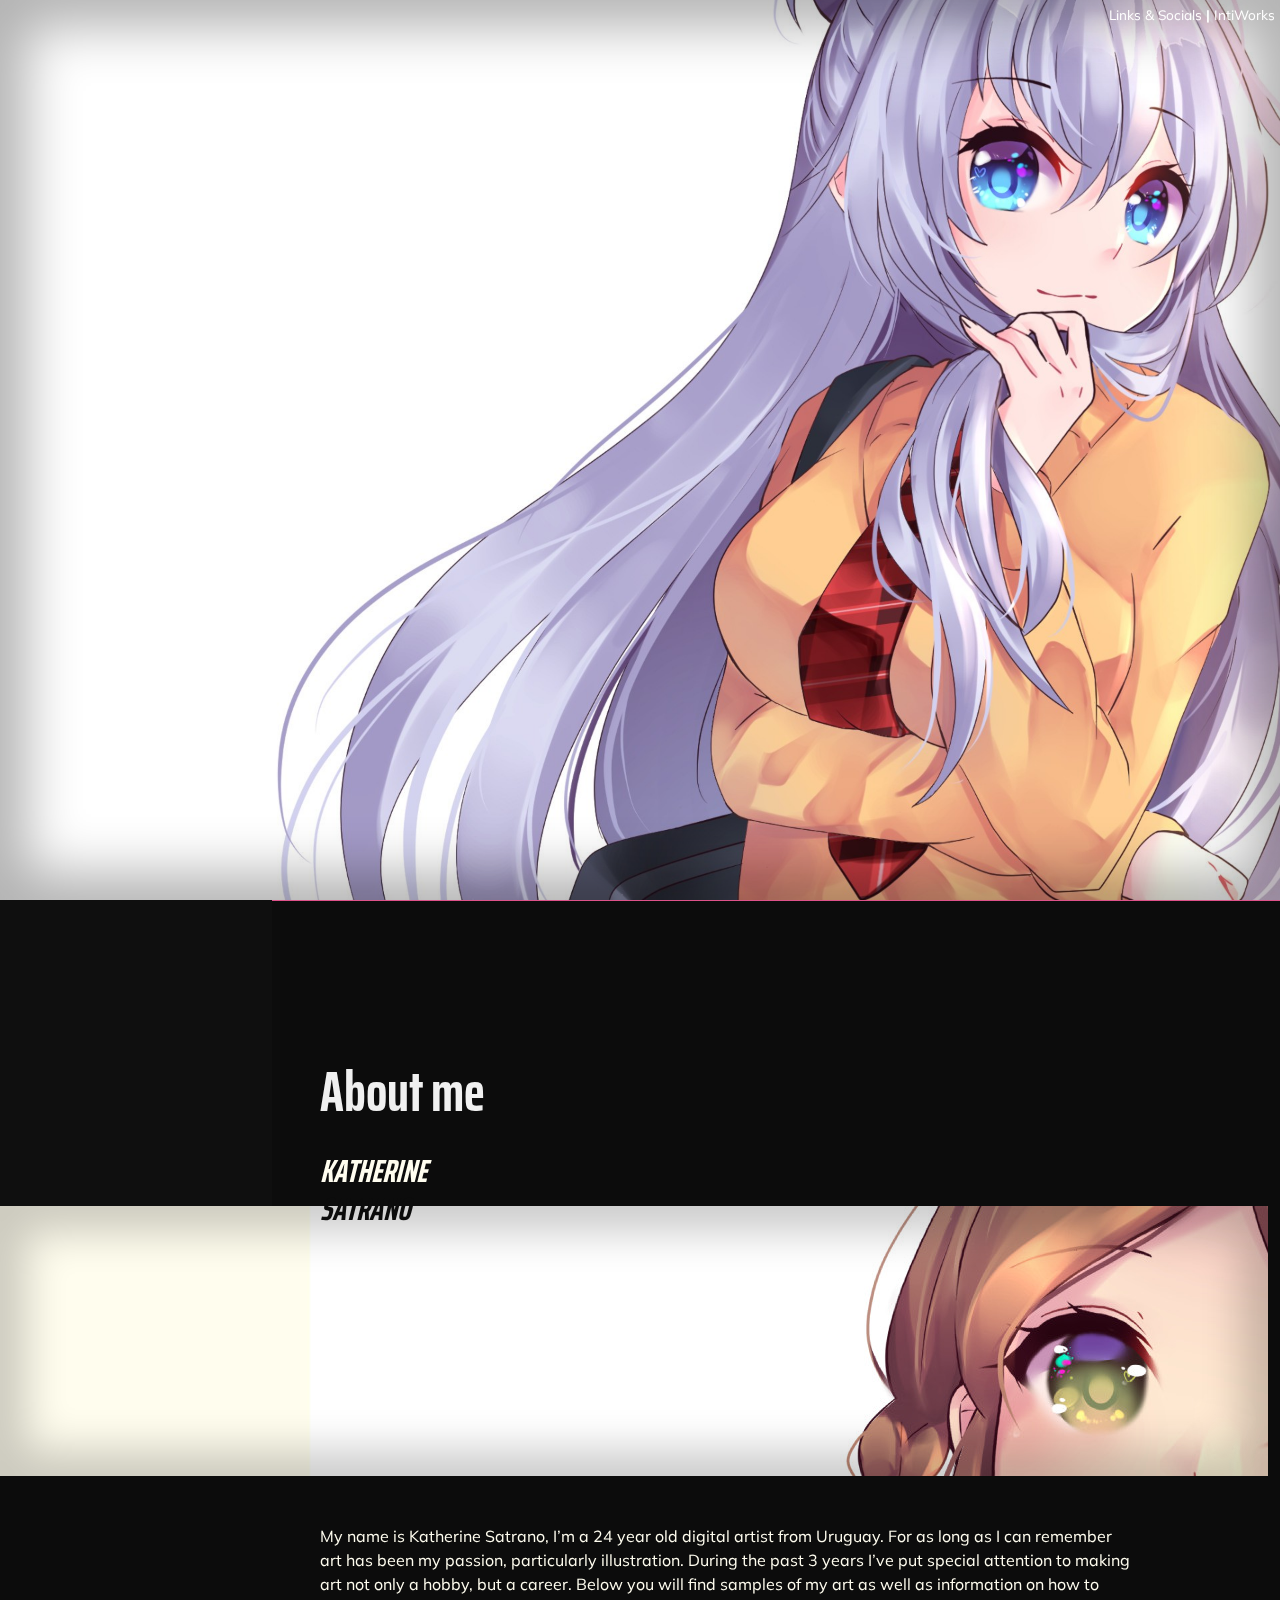
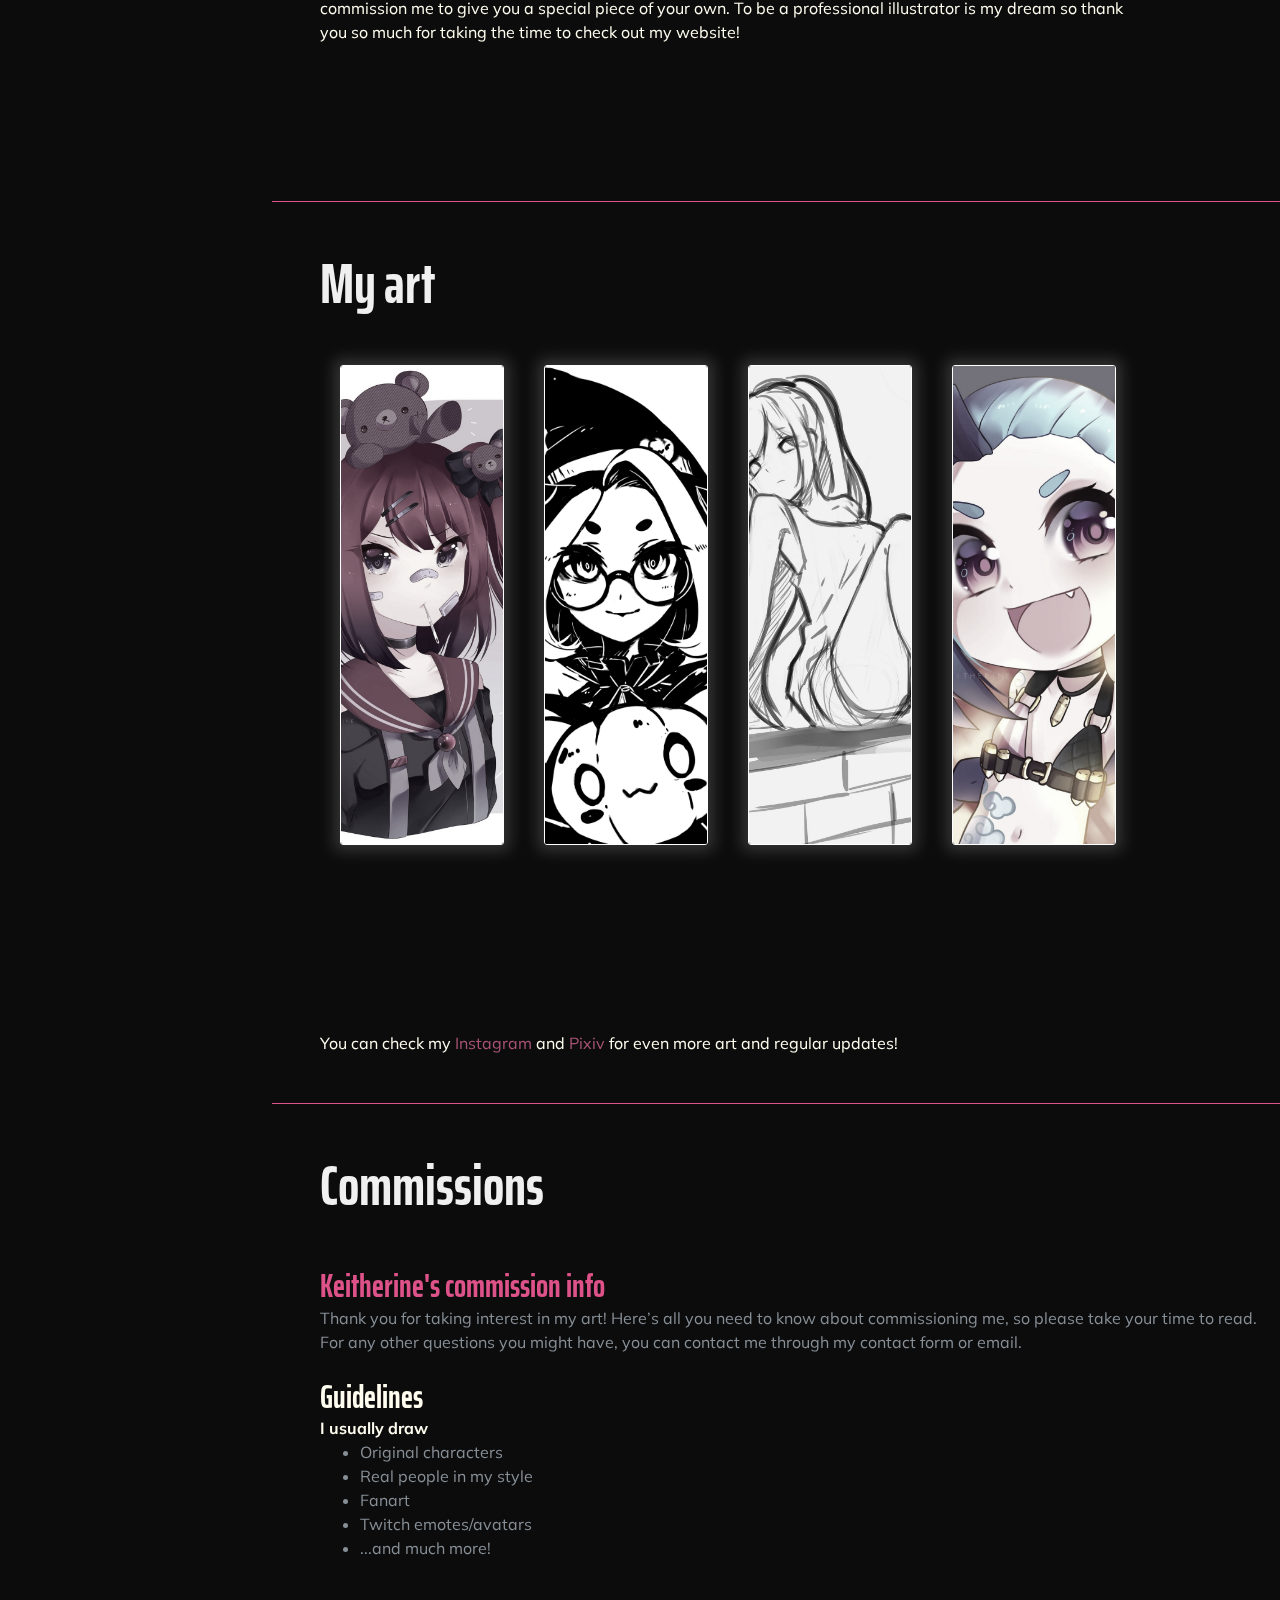
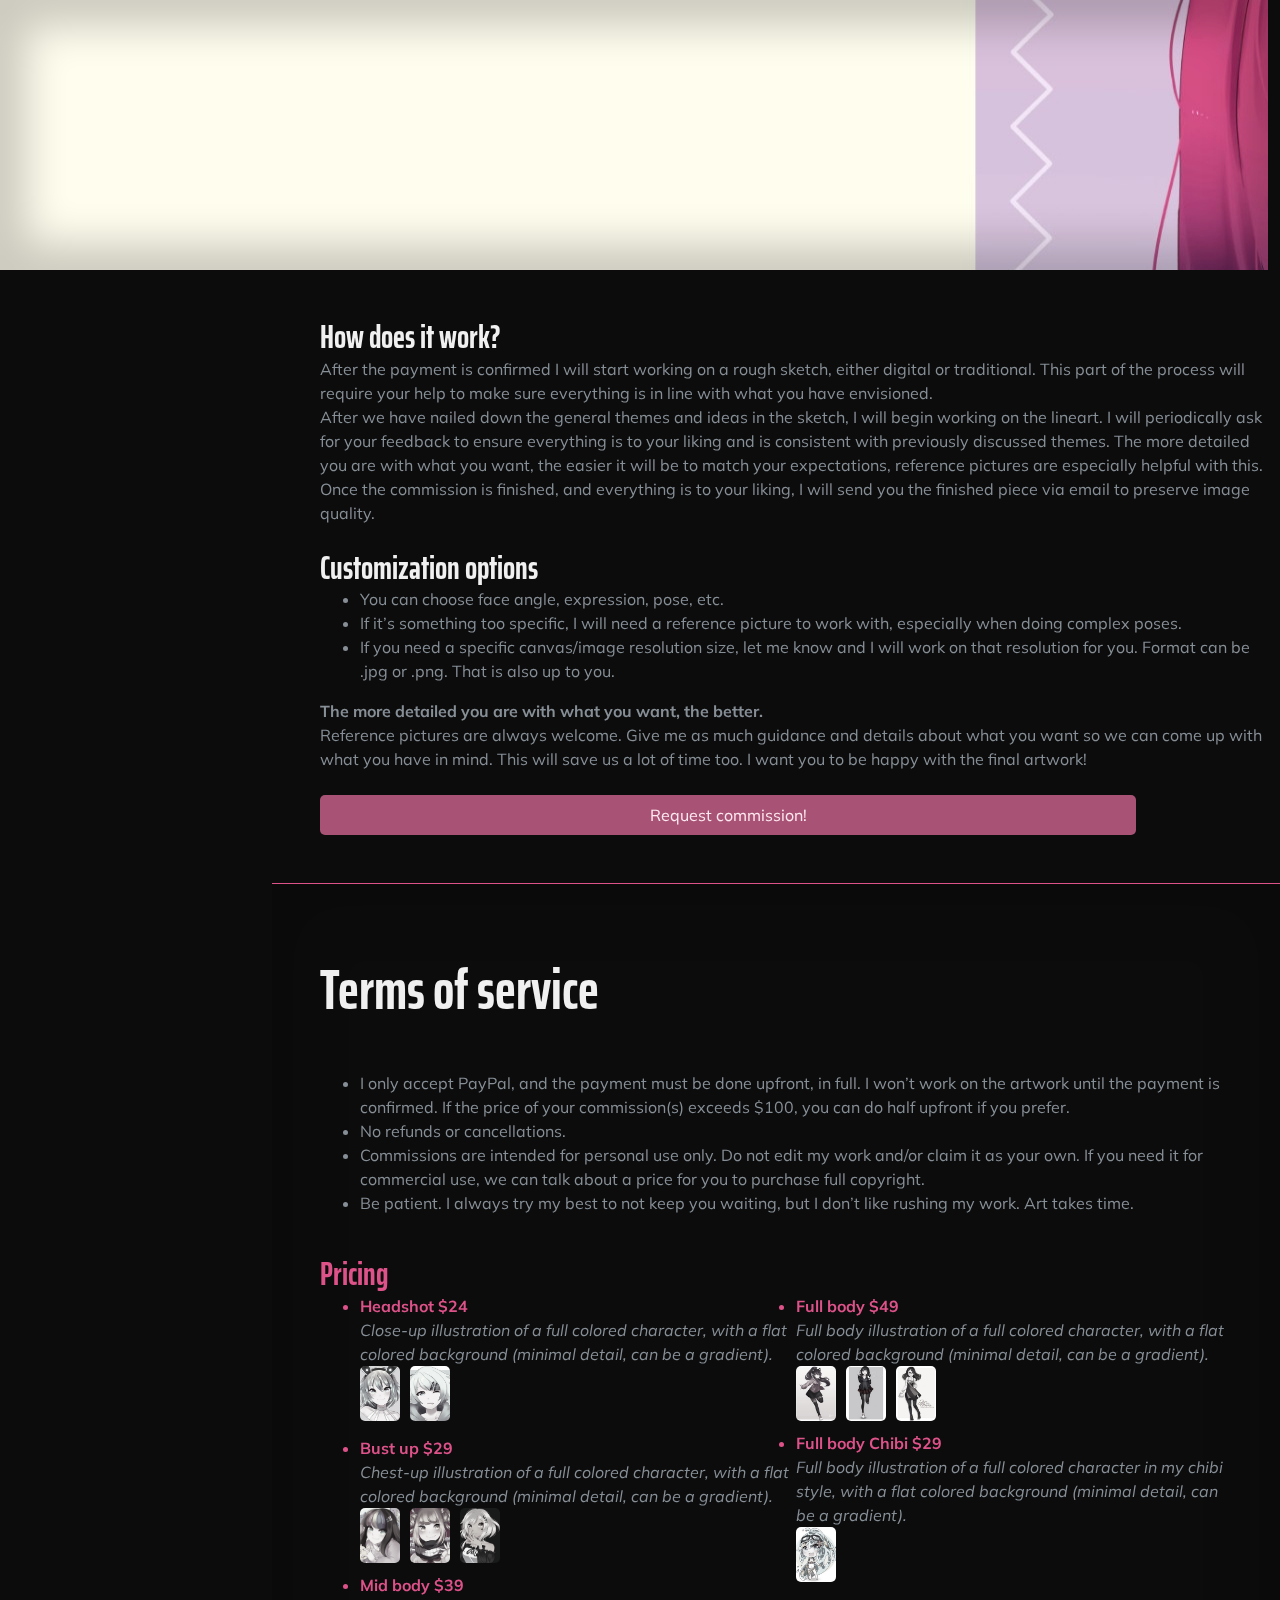
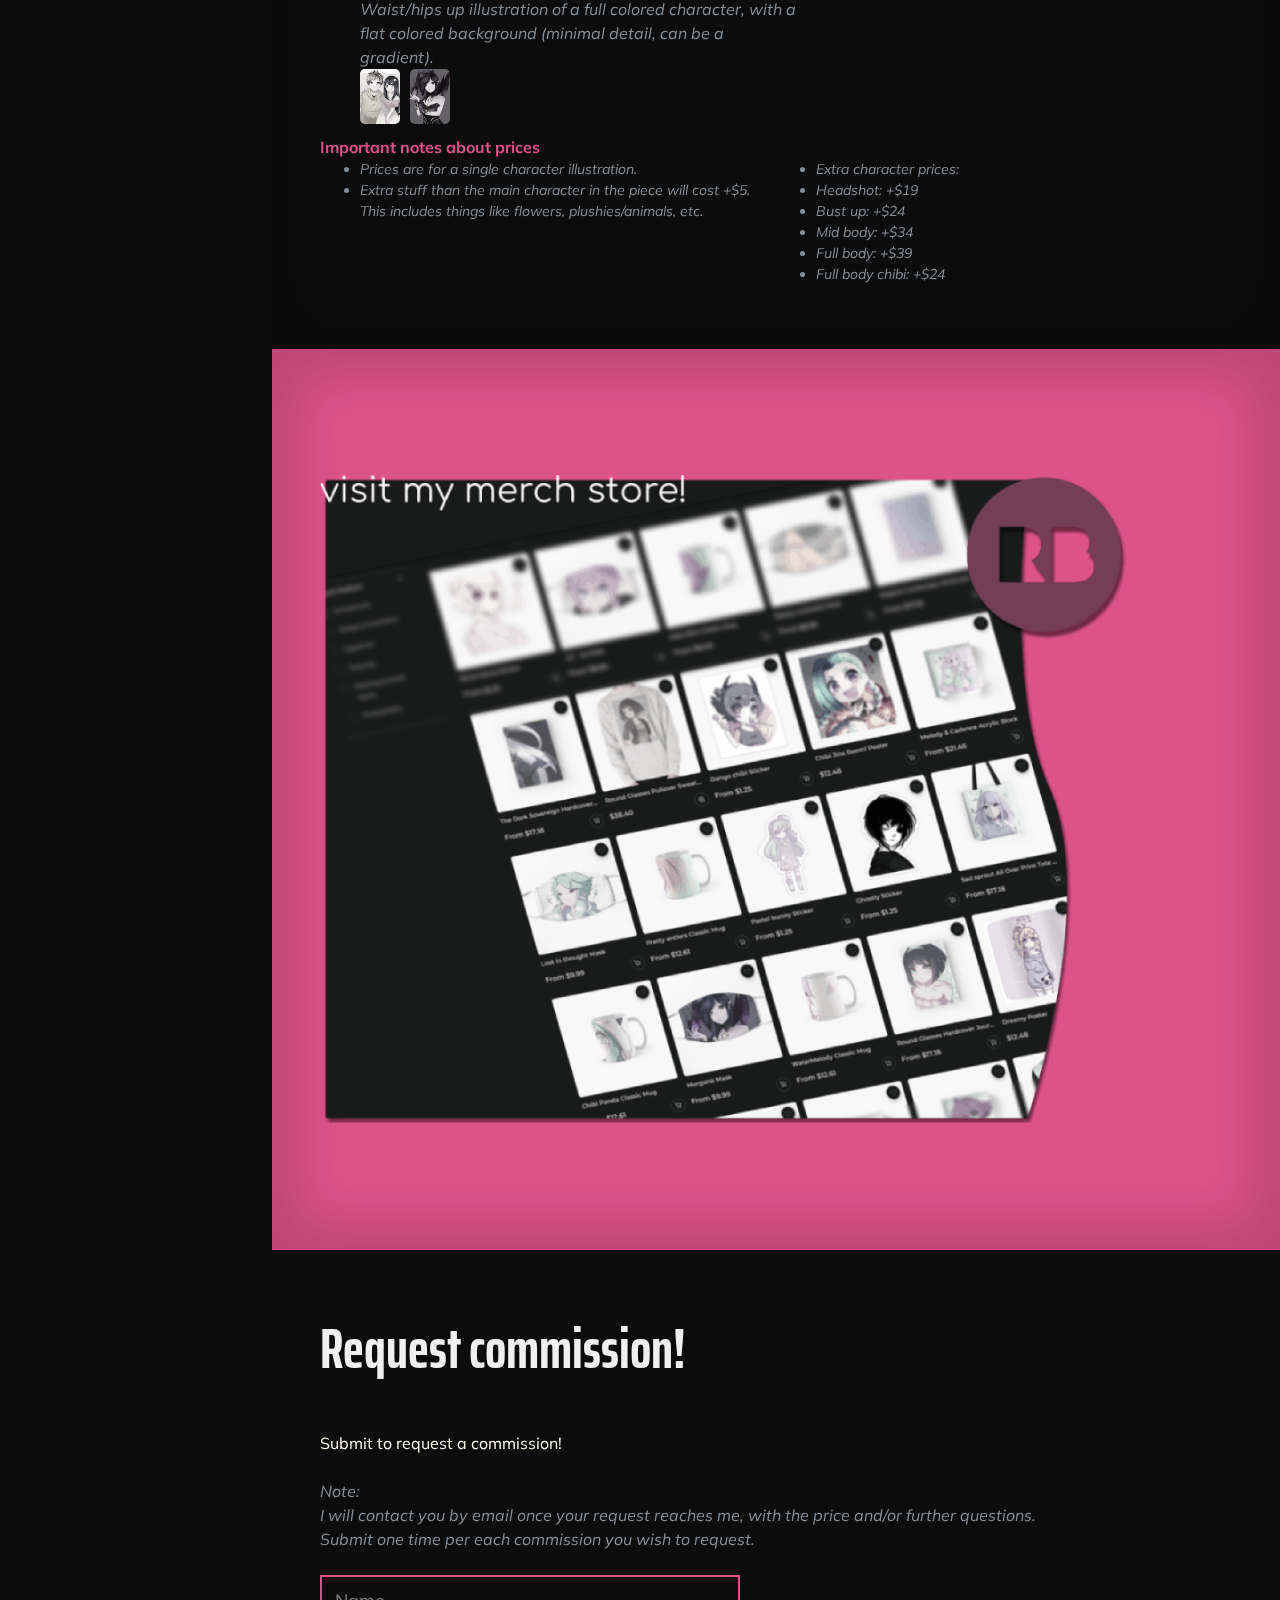
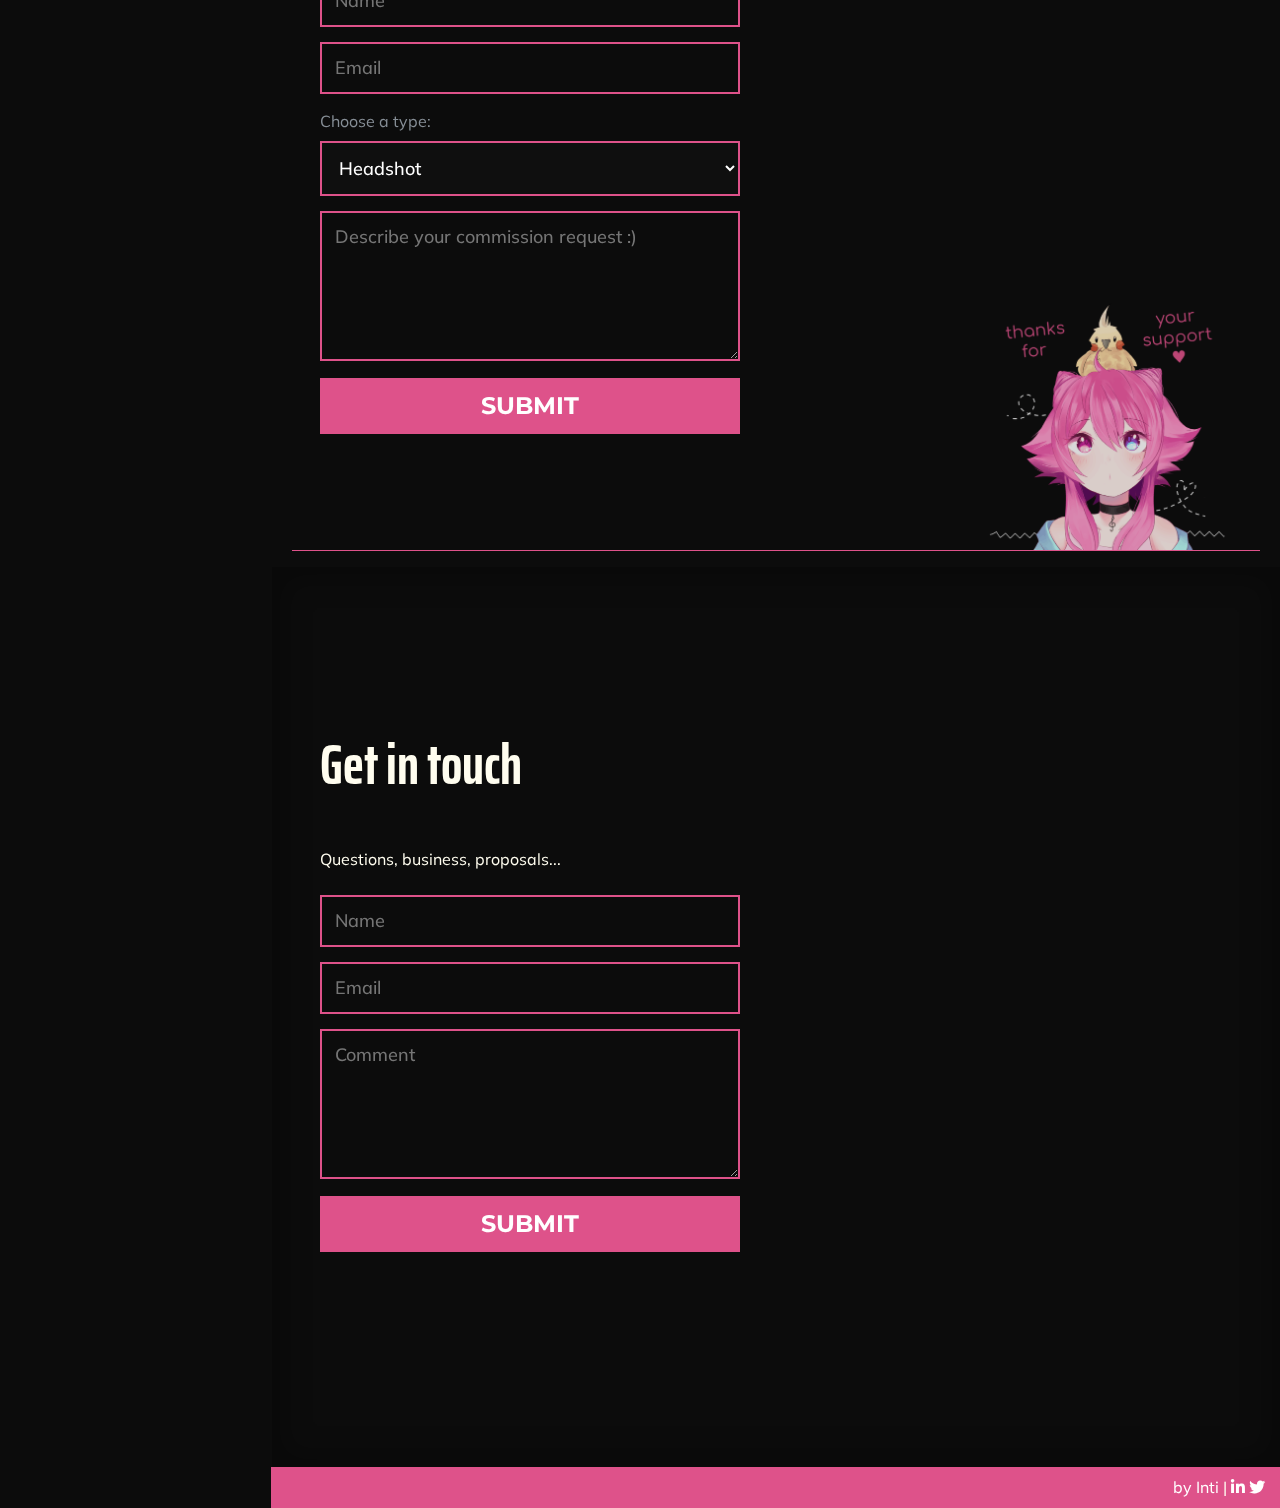
==== index.html @ be2e9049 "Initial commit" ====
﻿<!DOCTYPE html>

<!-- MODAL -->
<script>
///////START CREATE THE MODAL - WAIT FOR WINDOW TO LOAD////////
  var samplesSize = 6;
  var modalNumber = 1;
window.onload = function() {
  //<div id="myModal" class="lightboxmodal">
  var myModal = document.createElement("div");
  myModal.id = "myModal";
  myModal.className = "lightboxmodal";
  
  var modalBg = document.createElement("div");
  modalBg.id = "modalBg";
  modalBg.className = "modal-bg";
  modalBg.onclick = function() { closeModal(); }
  myModal.appendChild(modalBg);

  //<span class="close cursor" onclick="closeModal()">&times;</span>
  var closemodal = document.createElement("span");
  closemodal.onclick = function() { closeModal(); }
  closemodal.innerHTML = "&times;";
  closemodal.className = "close cursor";
  myModal.appendChild(closemodal);

  //<div class="modalcontent">
  var modalContent = document.createElement("div");
  modalContent.className = "modalcontent";
  myModal.appendChild(modalContent);

  //<div class="mySlides">
  //  <div class="numbertext">1 / 4</div>
  //  <img src="img/modal3/1.jpg" class="modal-img" id="slide1">
  //</div>
  var i = 1;
  for (let index = 1; index <= samplesSize; index++) {
      var mySlides = document.createElement("div");
      mySlides.className = "mySlides";
      modalContent.appendChild(mySlides);

      var numberText = document.createElement("div");
      numberText.className = "numbertext";
      numberText.innerHTML = index + " / " + samplesSize;
      mySlides.appendChild(numberText);

      var img = document.createElement("img");
      img.src = "img/modal" + modalNumber + "/" + index + ".jpg";
      img.className ="modal-img";
      img.id = "slide"+index;
      mySlides.appendChild(img);
  }

  //<a class="prev" onclick="plusSlides(-1)">&#10094;</a>
  //<a class="next" onclick="plusSlides(1)">&#10095;</a>
  var prev = document.createElement("a");
  prev.className = "prev";
  prev.onclick = function() { plusSlides(-1); }
  prev.innerHTML = "&#10094;";

  var next = document.createElement("a");
  next.className = "next";
  next.onclick = function() { plusSlides(1); }
  next.innerHTML = "&#10095;";

  modalContent.appendChild(prev);
  modalContent.appendChild(next);

  //<div class="caption-container">
  //  <p id="caption"></p>
  //</div>
  var captioncontainer = document.createElement("div");
  captioncontainer.className = "caption-container";
  modalContent.appendChild(captioncontainer);

  var caption = document.createElement("p");
  caption.id = "caption";
  captioncontainer.appendChild(caption);

  //<div class="modalcolumn">
  //    <img class="thumbs" src="img/modal3/1.jpg" onclick="currentSlide(1)" alt="1">
  //</div>
  for (let index = 1; index <= samplesSize; index++) {
      var modalColumn = document.createElement("div");
      modalColumn.className = "modalcolumn";
      modalContent.appendChild(modalColumn);

      var thumbs = document.createElement("img");
      thumbs.className = "thumbs";
      thumbs.src = "img/modal" + modalNumber + "/" + index + ".jpg";
      thumbs.onclick = function() { currentSlide(index); }
      thumbs.alt = index;
      thumbs.id = "thumbs"+index;
      modalColumn.appendChild(thumbs);
  }

  document.getElementById("page-top").appendChild(myModal);
}
///////END CREATE THE MODAL////////

// Open the Modal
var currModal;
function openModal(number, imgAmount) {
    modalNumber = number; //Sets the current modal folder to display
    var i = 1;
    var loaderIcon = document.getElementById("loadericon");
    loaderIcon.style.display = "inline-block";
    for (let index = 1; index <= imgAmount; index++) { //Updates all the modal images to get them from the new folder
      var img = document.getElementById("slide"+index);
      img.src = "img/modal" + modalNumber + "/" + index + ".jpg";
      var thumbs = document.getElementById("thumbs"+index);
      thumbs.src = "img/modal" + modalNumber + "/" + index + ".jpg";
      if(index==imgAmount){
        img.onload = function() { document.getElementById("myModal").style.display = "block"; loaderIcon.style.display = "none"; }
      }
    }
    //document.getElementById("myModal").style.display = "block";
}

// Close the Modal
function closeModal() {
  document.getElementById("myModal").style.display = "none";
}

var slideIndex = 1;
// Next/previous controls
function plusSlides(n) {
  showSlides(slideIndex += n);
}

// Thumbnail image controls
function currentSlide(n) {
  showSlides(slideIndex = n);
}

function showSlides(n) {
  var i;
  var slides = document.getElementsByClassName("mySlides");
  var dots = document.getElementsByClassName("thumbs");
  var captionText = document.getElementById("caption");
  if (n > slides.length) {slideIndex = 1}
  if (n < 1) {slideIndex = slides.length}
  for (i = 0; i < slides.length; i++) {
    slides[i].style.display = "none";
  }
  for (i = 0; i < dots.length; i++) {
    dots[i].className = dots[i].className.replace(" active", "");
  }
  slides[slideIndex - 1].style.display = "block";
  slides[slideIndex - 1].src = "img/modal1/1.jpg";
  dots[slideIndex-1].className += " active";
  captionText.innerHTML = dots[slideIndex-1].alt;
}
</script>

<html lang="en">
<head>
  <meta charset="utf-8">
  <meta name="viewport" content="width=device-width, initial-scale=1, shrink-to-fit=no">
  <meta name="description" content="">
  <meta name="author" content="">

  <title>keitherine</title>
  <link rel="icon" href="img/iconsmall.ico">
  <!-- Bootstrap core CSS -->
  <link href="vendor/bootstrap/css/bootstrap.min.css" rel="stylesheet">

  <!-- Custom fonts-->
  <link href="https://fonts.googleapis.com/css?family=Saira+Extra+Condensed:500,700" rel="stylesheet">
  <link href="https://fonts.googleapis.com/css?family=Muli:400,400i,800,800i" rel="stylesheet">
  <link href="https://fonts.googleapis.com/css?family=Lora:400,700|Montserrat:300" rel="stylesheet">
  <link href="vendor/fontawesome-free/css/all.min.css" rel="stylesheet">


  <!-- Custom styles -->
  <link href="css/resume.css" rel="stylesheet">
  <link href="css/keitherine.css" rel="stylesheet">
  <link href="css/modal.css" rel="stylesheet">
  <link href="css/contact.css" rel="stylesheet">
  <link href="css/loader.css" rel="stylesheet">
</head>

<body id="page-top">

  <nav class="navbar navbar-expand-lg navbar-dark bg-primary fixed-top" id="sideNav">
    <a class="navbar-brand js-scroll-trigger" href="#page-top">
      <span class="d-block d-lg-none">keitherine</span>
      <span class="d-none d-lg-block">
        <img class="img-fluid img-profile rounded-circle mx-auto mb-2 fade-in" src="img/icon/icon_border.png" alt="">
      </span>
    </a>
    <button class="navbar-toggler" type="button" data-toggle="collapse" data-target="#navbarSupportedContent" aria-controls="navbarSupportedContent" aria-expanded="false" aria-label="Toggle navigation">
      <span class="navbar-toggler-icon"></span>
    </button>
    <div class="collapse navbar-collapse" id="navbarSupportedContent">
      <ul class="navbar-nav">
        <li class="nav-item">
          <a class="nav-link js-scroll-trigger" href="#about">About me</a>
        </li>
        <li class="nav-item">
          <a class="nav-link js-scroll-trigger" href="#proyectos">My art</a>
        </li>
        <li class="nav-item">
          <a class="nav-link js-scroll-trigger" href="#commissions">Commissions</a>
        </li>
        <li class="nav-item">
          <a class="nav-link js-scroll-trigger" href="#terms">Terms & pricing</a>
        </li>
        <li class="nav-item">
          <a class="nav-link js-scroll-trigger" href="#merch">Merch</a>
        </li>
        <li class="nav-item">
          <a class="nav-link js-scroll-trigger request-commission navbar-commission" href="#request">Request commission!</a>
        </li>
        <li class="nav-item nav-item-bottom">
          <a class="nav-link js-scroll-trigger" href="#contact">Contact</a>
        </li>
      </ul>
    </div>
  </nav>
  
  <div class="parallax parallax-bg home-bg" data-rellax-speed="3"></div>
  <div class="container-fluid p-0">
<!--   <div class="by-inti color-white">by <a href="https://intiworks.com/"  target="_blank" class="color-pink">Inti</a></div> -->
    
    <section class="resume-section p-3 p-lg-5 d-flex align-items-center section-keitherine" id="keitherine">
      <div class="w-100 w-100-home">
        <div class="home-rect fade-in rellax">
        <h1 class="mb-0 animate-text-1 lowercase-title">Keitherine</h1>
        <div class="subheading mb-5 fade-in center-mobile">
          Digital · Traditional Artist
        </div>
        <p class="lead fade-in center-mobile" style="margin-bottom: 0!important;"><i>Commissions open!</i></p>
        <a class="nav-link js-scroll-trigger request-commission request-commission-mobile visible-mobile" href="#request" style="text-align: center;">Request commission!</a>
        <p class="lead lead-bottom fade-in"></p>

        <div class="social-icons fade-in center-mobile">
            <a href="https://www.instagram.com/keitherine_/"  target="_blank" class="icon-tooltip">
                <i class="fab fa-instagram"></i>
                <span class="icon-tooltiptext">Instagram</span>
            </a>
            <a href="https://www.redbubble.com/people/Keitherine-art/shop?asc=u"  target="_blank" class="icon-tooltip">
                <i class="fa fa-store"></i>
                <span class="icon-tooltiptext">Merch</span>
            </a>
            <a href="https://www.pixiv.net/en/users/28727219"  target="_blank" class="icon-tooltip">
              <i class="fa fa-pen"></i>
              <span class="icon-tooltiptext">Pixiv</span>
          </a>
          <a href="https://ko-fi.com/keitherineart"  target="_blank" class="icon-tooltip">
            <i class="fa fa-heart"></i>
            <span class="icon-tooltiptext">Ko-fi</span>
          </a>
        </div><!-- end socials -->
        </div><!-- end rect -->
      </div><!-- end w100 -->
    </section>
    <hr class="m-0">
    
  <section class="resume-section p-3 p-lg-5 d-flex align-items-center section-about" id="about">
      <div class="w-100">
          <h2 class="lowercase-title">About me</h2>
            <br><br><br>
      		<h3 class="color-white quote-text">
      		<i>Katherine<br> <span class="color-black">Satrano</span></i>
      		</h3>
			<div class="quote-img quote-img-1"></div>
			<br><br>
          	<span class="color-white">
          	My name is Katherine Satrano, I’m a 24 year old digital artist from Uruguay. For as long as I can remember art has been my passion, particularly illustration. During the past 3 years I’ve put special attention to making art not only a hobby, but a career. Below you will find samples of my art as well as information on how to commission me to give you a special piece of your own. To be a professional illustrator is my dream so thank you so much for taking the time to check out my website!
			</span>
<!--           <img src="img/requestbg.png" alt="" class="bgimage fade-in"/> -->
      </div>
  </section>

  <hr class="m-0">

    <section class="resume-section p-3 p-lg-5 d-flex align-items-center section-proyectos" id="proyectos"> <!--justify-content-center-->
      <div class="w-100">
            <h2 class="mb-5 lowercase-title">My art</h2>
            <div class="rect-tooltip">
                <img src="img/modal1/2.jpg" onclick="openModal('1', '6');currentSlide(1)" class="project-rect" style="object-position: 50% 63%;">
                <span class="tooltiptext">Kei style</span>
            </div>
            <div class="rect-tooltip">
                <img src="img/modal2/4.jpg"  onclick="openModal('2', '6');currentSlide(1)" class="project-rect" style="object-position: 50% 30%;">
                <span class="tooltiptext">B&W / Manga</span>
            </div>
            <div class="rect-tooltip">
                <img src="img/modal3/6.jpg" onclick="openModal('3', '6');currentSlide(1)" class="project-rect" style="object-position: 50% 35%;">
                <span class="tooltiptext">Sketches</span>
            </div>
            <div class="rect-tooltip">
                <img src="img/modal4/5.jpg" onclick="openModal('4', '6');currentSlide(1)" class="project-rect" style="object-position: 50% 40%;">
                <span class="tooltiptext">Chibis</span>
            </div>
          <br><br><br><br><br><br><br>
            <span class=""> You can check my <a href="https://www.instagram.com/keitherine_/"  target="_blank">Instagram</a> and <a href="https://www.pixiv.net/en/users/28727219"  target="_blank">Pixiv</a> for even more art and regular updates!</span>
        </div>
        
    </section>
    <hr class="m-0">

    <section class="resume-section p-3 p-lg-5 d-flex align-items-center section-commissions" id="commissions">
      <div class="w-100">
        <h2 class="mb-5 lowercase-title">Commissions</h2>

        <div class="resume-item d-flex flex-column flex-md-row justify-content-between">
          <div class="resume-content">
            <h3 class="mb-0 color-keitherine-pink lowercase-title">Keitherine's commission info</h3>
            <div>Thank you for taking interest in my art! 
              Here’s all you need to know about commissioning me, so please take your time to read.
              
              For any other questions you might have, 
              you can contact me through my contact form or email.
            </div>
              <br>
            <h3 class="mb-0 color-white lowercase-title">Guidelines</h3>
            <b class="color-white">I usually draw</b>
            <ul>
            	<li>Original characters</li>
            	<li>Real people in my style</li>
            	<li>Fanart</li>
            	<li>Twitch emotes/avatars</li>
            	<li>...and much more!</li>
            </ul>
            
            <br>
			<div class="quote-img quote-img-2"></div>
			<br><br>
            
            <h3 class="mb-0 lowercase-title">How does it work?</h3>
            After the payment is confirmed I will start working on a rough sketch,
            either digital or traditional. This part of the process will require your help to make sure
            everything is in line with what you have envisioned.
            <br>
            After we have nailed down the general themes and ideas in the sketch, I will begin working on the lineart.
            I will periodically ask for your feedback to ensure everything is to your liking and is consistent with previously discussed themes.
            The more detailed you are with what you want, the easier it will be to match your expectations, reference pictures are especially
            helpful with this. 
            <br>
            Once the commission is finished, and everything is to your liking, I will send you the finished piece via email
            to preserve image quality.
            <br><br>
            <h3 class="mb-0 lowercase-title">Customization options</h3>
            <ul>
              <li>You can choose face angle, expression, pose, etc.</li>
              <li>If it’s something too specific, I will need a reference picture to work with, especially when doing complex poses.</li>
              <li>If you need a specific canvas/image resolution size, let me know and I will work on that resolution for you. Format can be .jpg or .png. That is also up to you. </li>
            </ul> 
            <b>The more detailed you are with what you want, the better. </b>
            <br>
            Reference pictures are always welcome. Give me as much guidance and details about what you want so we can come up with what you have in mind. This will save us a lot of time too. I want you to be happy with the final artwork! 
          </div>
        </div>
        
          <div class="resume-date text-md-right">
            <span class="text-primary">
            <br>
            <a class="nav-link js-scroll-trigger request-commission" href="#request" style="text-align: center;">Request commission!</a>
            </span>
          </div>
      </div>
      </div>
    </section>
    <hr class="m-0">
    
<!--     <br> -->
<!-- 	<div class="quote-img quote-img-3 parallax "></div> -->
<!--     <br><br> -->

    <section class="resume-section p-3 p-lg-5 d-flex align-items-center section-terms" id="terms">
      <div class="resume-item d-flex flex-column flex-md-row justify-content-between">
        <div class="resume-content">
          <br>
          <h2 class="mb-5 lowercase-title">Terms of service</h2>
          <ul>
            <li>  I only accept PayPal, and the payment must be done upfront, in full. I won’t work on the artwork until the payment is confirmed. If the price of your commission(s) exceeds $100, you can do half upfront if you prefer.</li>
            <li>No refunds or cancellations.</li>
            <li> Commissions are intended for personal use only. Do not edit my work and/or claim it as your own. If you need it for commercial use, we can talk about a price for you to purchase full copyright.</li>
            <li>Be patient. I always try my best to not keep you waiting, but I don’t like rushing my work. Art takes time.</li>
          </ul> 
          <br>
          <h3 class="mb-0 color-keitherine-pink lowercase-title">Pricing</h3>
          <ul>
            <div class="keitherine-row">
              <div class="keitherine-column">

                <li class="color-keitherine-pink"><b>Headshot $24</b></li>
                <i>Close-up illustration of a full colored character, with a flat colored background (minimal detail, can be a gradient).</i>
                <div class="keitherine-tooltipimg">
                  <img src="img/samples/headshot01.png" alt="" class="keitherine-sampleimg"/>
                  <span><img src="img/samples/headshot01.png" alt="" /></span>
                </div>
                <div class="keitherine-tooltipimg" style="left:50px; bottom: 65px; margin-bottom:-50px;">
                  <img src="img/samples/headshot02.png" alt="" class="keitherine-sampleimg"/>
                  <span><img src="img/samples/headshot02.png" alt="" /></span>
                </div>

                <li class="color-keitherine-pink"><b>Bust up $29</b></li>
                <i>Chest-up illustration of a full colored character, with a flat colored background (minimal detail, can be a gradient).</i>
                <div class="keitherine-tooltipimg">
                  <img src="img/samples/bust01.png" alt="" class="keitherine-sampleimg"/>
                  <span><img src="img/samples/bust01.png" alt="" /></span>
                </div>
                <div class="keitherine-tooltipimg"  style="left:50px; bottom: 65px; margin-bottom:-60px;">
                  <img src="img/samples/bust02.png" alt="" class="keitherine-sampleimg"/>
                  <span><img src="img/samples/bust02.png" alt="" /></span>
                </div>
                <div class="keitherine-tooltipimg"  style="left:100px; bottom: 60px; margin-bottom:-50px;">
                  <img src="img/samples/bust03.png" alt="" class="keitherine-sampleimg"/>
                  <span><img src="img/samples/bust03.png" alt="" /></span>
                </div>

                <li class="color-keitherine-pink"><b>Mid body $39</b></li>
                <i> Waist/hips up illustration of a full colored character, with a flat colored background (minimal detail, can be a gradient).</i>
                <div class="keitherine-tooltipimg" >
                  <img src="img/samples/mid01.png" alt="" class="keitherine-sampleimg"/>
                  <span class="follow-tooltip"><img src="img/samples/mid01.png" alt="" /></span>
                </div>

                <div class="keitherine-tooltipimg" style="left:50px; bottom: 65px; margin-bottom:-70px;" >
                  <img src="img/samples/mid02.png" alt="" class="keitherine-sampleimg"/>
                  <span class="follow-tooltip"><img src="img/samples/mid02.png" alt="" /></span>
                </div>
              </div>

              <div class="keitherine-column">
                <li class="color-keitherine-pink"><b>Full body $49</b></li>
                <i>Full body illustration of a full colored character, with a flat colored background (minimal detail, can be a gradient).</i>

                <div class="keitherine-tooltipimg">
                  <img src="img/samples/full01.png" alt="" class="keitherine-sampleimg"/>
                  <span><img src="img/samples/full01.png" alt="" /></span>
                </div>

                <div class="keitherine-tooltipimg" style="left:50px; bottom: 65px; margin-bottom:-60px;">
                  <img src="img/samples/full02.png" alt="" class="keitherine-sampleimg"/>
                  <span><img src="img/samples/full02.png" alt="" /></span>
                </div>

                <div class="keitherine-tooltipimg" style="left:100px; bottom:60px; margin-bottom:-50px;">
                  <img src="img/samples/full03.png" alt="" class="keitherine-sampleimg"/>
                  <span><img src="img/samples/full03.png" alt="" /></span>
                </div>

                <li class="color-keitherine-pink"><b>Full body Chibi $29</b></li>
                <i>Full body illustration of a full colored character in my chibi style, with a flat colored background (minimal detail, can be a gradient).</i>
                <div class="keitherine-tooltipimg">
                  <img src="img/samples/chibi.png" alt="" class="keitherine-sampleimg"/>
                  <span><img src="img/samples/chibi.png" alt="" /></span>
                </div>

            </div>
          </ul> 
          <div class="mobile-center"><span class="color-pink mobile-center"><b>Important notes about prices</b></span></div>
          <div>
            <div class="keitherine-row keitherine-smallerfont">
              <div class="keitherine-column">
                <ul>
                  <li> Prices are for a single character illustration.</li>
                   <li> Extra stuff than the main character in the piece will cost +$5. This includes things like flowers, plushies/animals, etc.</li>
                 </ul>
              </div>
              <div class="keitherine-column">
                <ul class=>
                  <li>Extra character prices:</li>
                  <li>Headshot: +$19</li>
                  <li>Bust up: +$24</li>
                  <li> Mid body: +$34</li>
                  <li>Full body: +$39</li>
                  <li> Full body chibi: +$24</li>
                </ul>
              </div>
            </div>
        </div>
      </div>
    </div>
      <hr class="m-0">
    </section>

    <section class="resume-section p-3 p-lg-5 d-flex align-items-center section-merch" id="merch">
     
      <a href="https://www.redbubble.com/people/Keitherine-art/shop?asc=u"  target="_blank"><img src="img/merch.png" alt="" class="merchimg"/></a>

    </section>

    <hr class="m-0">

    <section class="resume-section p-3 p-lg-5 d-flex align-items-center section-request" id="request" style="margin-bottom:-250px;">
      <div class="w-100">
        <h2 class="mb-5 lowercase-title">Request commission!</h2>
        <div class="mobile-center"><span class="color-white mobile-center">Submit to request a commission!</span></div><br>
        <i>Note: <br>
          I will contact you by email once your request reaches me, with the price and/or further questions.<br>
          Submit one time per each commission you wish to request. </i>
        <br><br>

          <form name="contact" method="POST" data-netlify="true">      
			  <input name="name" type="text" class="feedback-input" placeholder="Name" />   
        <input name="email" type="text" class="feedback-input" placeholder="Email" />
        <label for="commission-type">Choose a type:</label>
        <select name="commission-type" id="commission-type" class="feedback-input" style="background-color:#0f0f0f" >
          <option value="headshot" style="background-color:#0f0f0f">Headshot</option>
          <option value="bust" style="background-color:#0f0f0f">Bust up</option>
          <option value="mid" style="background-color:#0f0f0f">Mid body</option>
          <option value="full" style="background-color:#0f0f0f">Full body</option>
          <option value="chibi" style="background-color:#0f0f0f">Full body chibi</option>
          <option value="other" style="background-color:#0f0f0f">Other (specify in comment)</option>
        </select>
        <textarea name="text" class="feedback-input" placeholder="Describe your commission request :)"></textarea>
        <!--<label for="reference-image">Reference image (optional):</label>
        <input type="file" name="reference-image" id="reference-image" class="feedback-input" accept="image/*"/>-->
			  <input type="submit" value="SUBMIT"/>
      </form>
        </div> 

    </section>
    <img src="img/melody/melobirbty.png" alt="" class="melobirb"/>
    <hr class="pinkline">

    <section class="resume-section p-3 p-lg-5 d-flex align-items-center section-contact" id="contact">
      <div class="w-100">
        <h2 class="mb-5 lowercase-title color-white">Get in touch</h2>
        <div class="mobile-center"><span class="color-white">Questions, business, proposals...</span><br><br></div>
        <form name="contact" method="POST" data-netlify="true">      
			  <input name="name" type="text" class="feedback-input" placeholder="Name" />   
			  <input name="email" type="text" class="feedback-input" placeholder="Email" />
			  <textarea name="text" class="feedback-input" placeholder="Comment"></textarea>
			  <input type="submit" value="SUBMIT"/>
	    </form>
        </div>

    </section>

    <hr class="m-0">
    
    <div class="keitherine-header" id="header">
		<span class="keitherine-header-info">
		<a class="color-white" href="https://linktr.ee/keitherine.art">Links & Socials</a>
		 <b>|</b>
		<a class="color-white" href="https://intiworks.com/">IntiWorks</a>
		</span>
	</div>
    
    <div class="keitherine-footer">
		<span class="footer-info">
		<a href="https://intiworks.com/"> by Inti</a>  | 
		<a href="https://www.linkedin.com/in/inti/" target="_blank"> 
            <i class="fab fa-linkedin-in"></i> 
        </a>
        <a href="https://www.twitter.com/snepif" target="_blank"> 
            <i class="fab fa-twitter"></i> 
        </a> 
		</span>
	</div>
    
      <!--ANIMATIONS AND ADDED STUFF-->
      <div style="position:fixed; background-color:#0f0f0f; width:150vw; height: 150vh; left:0; top:0; z-index: -10;"></div>
    
    <div class="lds-ripple" id="loadericon"><div></div><div></div></div>
<!-- -------------------------------- -->

  <!-- Bootstrap core JavaScript -->
  <script src="vendor/jquery/jquery.min.js"></script>
  <script src="vendor/bootstrap/js/bootstrap.bundle.min.js"></script>

  <!-- Plugin JavaScript -->
  <script src="vendor/jquery-easing/jquery.easing.min.js"></script>

  <!-- Custom scripts for this template -->
  <script src="js/resume.min.js"></script>
  <script src="js/navbaropacity.js"></script>
  <script src="js/rellax.min.js"></script>
  <script>
	  var rellax = new Rellax('.rellax');
	</script>

</body>

</html>
---- css/resume.css ----
body {
  font-family: 'Muli', -apple-system, BlinkMacSystemFont, 'Segoe UI', Roboto, 'Helvetica Neue', Arial, sans-serif, 'Apple Color Emoji', 'Segoe UI Emoji', 'Segoe UI Symbol', 'Noto Color Emoji';
  padding-top: 54px;
  color: #868e96;
  background-color: rgb(12, 12, 12);
}

@media (min-width: 992px) {
  body {
    padding-top: 0;
    padding-left: 17rem;
  }
}

@font-face {
  font-family: 'Comforta';
  src:
  url("../fonts/Comfortaa-VariableFont_wght.woff") format("woff"),
  url("../fonts/Comfortaa-VariableFont_wght.otf") format("opentype");
}

h1,
h2,
h3,
h4,
h5,
h6 {
  font-family: 'Saira Extra Condensed', -apple-system, BlinkMacSystemFont, 'Segoe UI', Roboto, 'Helvetica Neue', Arial, sans-serif, 'Apple Color Emoji', 'Segoe UI Emoji', 'Segoe UI Symbol', 'Noto Color Emoji';
  font-weight: 700;
  text-transform: uppercase;
  color:#f0f0f0;
  /*color: #343a40;*/
}

.comforta-font{
  font-family:'Comforta' !important;
  font-weight: 300;
}

h1 {
  font-size: 6rem;
  line-height: 5.5rem;
}

h2 {
  font-size: 3.5rem;
}

h3 {
  font-size: 2rem;
}

p.lead {
  font-size: 1.15rem;
  font-weight: 400;
}

.subheading {
  text-transform: uppercase;
  font-weight: 500;
  font-family: 'Saira Extra Condensed', -apple-system, BlinkMacSystemFont, 'Segoe UI', Roboto, 'Helvetica Neue', Arial, sans-serif, 'Apple Color Emoji', 'Segoe UI Emoji', 'Segoe UI Symbol', 'Noto Color Emoji';
  font-size: 1.5rem;
}

.linktree-icon{
  background-image: url("img/linktree-icon.png");
}

.social-icons a {
  display: inline-block;
  height: 3.5rem;
  width: 3.5rem;
  background-color: rgb(255, 253, 238);
  color: #de528a !important;
  border-radius: 100%;
  text-align: center;
  font-size: 1.5rem;
  line-height: 3.5rem;
  margin-right: 1rem;
}

.social-icons a:last-child {
  margin-right: 0;
}

.social-icons a:hover {
  background-color: #ffcbe0;
}

.dev-icons {
  font-size: 3rem;
}

.dev-icons .list-inline-item i:hover {
  color: #a85375;
}

#sideNav .navbar-nav .nav-item .nav-link {
  font-weight: 800;
  letter-spacing: 0.05rem;
  text-transform: uppercase;
  outline:none;
  border: 0;
}

.nav-item-bottom{
	margin-top:40% !important;
}

#sideNav .navbar-toggler:focus {
  outline-color: #d48a6e;
}

@media (min-width: 992px) {
  #sideNav {
    text-align: center;
    position: fixed;
    top: 0;
    left: 0;
    display: -webkit-box;
    display: -ms-flexbox;
    display: flex;
    -webkit-box-orient: vertical;
    -webkit-box-direction: normal;
    -ms-flex-direction: column;
    flex-direction: column;
    width: 17rem;
    height: 100vh;
  }
  #sideNav .navbar-brand {
    display: -webkit-box;
    display: -ms-flexbox;
    display: flex;
    margin: auto auto 0;
    padding: 0.5rem;
  }
  #sideNav .navbar-brand .img-profile {
    max-width: 12rem;
    max-height: 12rem;
    /*border: 0.5rem solid rgba(255, 255, 255, 0.2);*/
  }

  .img-profile{
    filter:brightness(0.93);
    transition:0.4s;
  }

  .img-profile:hover{
    filter:brightness(1.13);
  }

  #sideNav .navbar-collapse {
    display: -webkit-box;
    display: -ms-flexbox;
    display: flex;
    -webkit-box-align: start;
    -ms-flex-align: start;
    align-items: flex-start;
    -webkit-box-flex: 0;
    -ms-flex-positive: 0;
    flex-grow: 0;
    width: 100%;
    margin-bottom: auto;
  }
  #sideNav .navbar-collapse .navbar-nav {
    -webkit-box-orient: vertical;
    -webkit-box-direction: normal;
    -ms-flex-direction: column;
    flex-direction: column;
    width: 100%;
  }
  #sideNav .navbar-collapse .navbar-nav .nav-item {
    display: block;
  }
  #sideNav .navbar-collapse .navbar-nav .nav-item .nav-link {
    display: block;
  }
}

section.resume-section {
  padding-top: 5rem !important;
  padding-bottom: 5rem !important;
  /* max-width: 75rem; */
}

section.resume-section .resume-item .resume-date {
  min-width: none;
}

@media (min-width: 768px) {
  section.resume-section {
    min-height: 100vh;
  }
  section.resume-section .resume-item .resume-date {
    min-width: 18rem;
  }
}

@media (min-width: 992px) {
  section.resume-section {
    padding-top: 3rem !important;
    padding-bottom: 3rem !important;
  }
}

.bg-primary {
    /*background-color: #BD5D38 !important;*/
    /*background-color: #de528a !important;*/
    background-color: #111 !important;
}

.text-primary {
    /*color: #BD5D38 !important;*/
   /* color: #de528a !important;*/
   color: #de528a !important; 
}

a {
  color: #a85375;
}

a:hover, a:focus, a:active {
  color: #a85375;
}

.pinkline{
  border: 0;
  clear:both;
  display:block;
  width: 96%;               
  background-color:#de528a;
  height: 1px;
}

.lowercase-title{
   text-transform: unset !important;
}

.project-rect{
    width:85%;
    height:16vh;
    object-fit: cover;
    border-radius:3px;
    margin-bottom:2vh;
    border: solid rgb(0, 0, 0, 0.1) 1px;
}

/* Tooltip container */
.rect-tooltip {
  color:white !important;
  filter: grayscale(75%);
  transition:0.6s;
}

/* Tooltip text */
    .rect-tooltip .tooltiptext {
        visibility: hidden;
        height: 16vh;
        width: 20%;
        /*background-color: #de528a;*/
        border-style: solid;
        border-width: 0px 0px 0px 5px;
        border-color: #de528a;
        color: white;
        padding: 3px;
        border-radius: 1px;
        margin-left: 8px;
        position: absolute;
        z-index: 1;
        opacity: 0;
        transition: opacity 0.5s;
    }

/* Show the tooltip text when you mouse over the tooltip container */
    .rect-tooltip:hover .tooltiptext {
        visibility: visible;
        opacity: 1;
        font-size: 1.5em;
        text-transform: uppercase;

    }

    .rect-tooltip:hover {
        filter: unset;

        cursor: pointer;
    }


/* Tooltip container */
.icon-tooltip {
    color: white !important;
    filter: grayscale(100%);
    transition: 0.8s;
}

    /* Tooltip text */
    .icon-tooltip .icon-tooltiptext {
        visibility: hidden;
        height: 2.5rem;
        width: 8vw;
        margin-left: -3.1rem;
	    	margin-top: 25px;
        background-color: #de528a;
        border-style: solid;
        border-width: 0px 0px 0px 0px;
        border-color: #de528a;
        color: white;
        padding: 3px;
        padding-top:0;
        border-radius: 2px;
        float:left;
        z-index: 1;
        opacity: 0;
        transition: opacity 0.5s;
        font-size: .7rem;
    }

    /* Show the tooltip text when you mouse over the tooltip container */
    .icon-tooltip:hover .icon-tooltiptext {
        visibility: visible;
        opacity: 1;
        text-transform: uppercase;
    }

    .icon-tooltip:hover {
        filter: unset;
        cursor: pointer;
    }

/*================================================= ANIMATIONS ===================================================*/

.hovericon {
    border-radius: 0 !important;
    border: 0px !important;
    border-color: #de528a !important;
    transition: .5s;
}

.hovericon:hover {
        border-radius: 50% !important;
        border: 5px !important;
        border-color: #de528a !important;
    }

.fade-in {
    opacity: 0 ;
    animation-name: fadein;
    animation-delay: 0.3s;
    animation-duration: 1.5s;
    animation-iteration-count: 1;
    animation-direction: normal;
    animation-timing-function: ease;
    animation-fill-mode: forwards;
}

.animate-text-1 {
    opacity: 0;
    -webkit-animation-name: text1; /* Safari 4.0 - 8.0 */
    -webkit-animation-duration: 1.5s; /* Safari 4.0 - 8.0 */
    -webkit-animation-delay: 0.3s; /* Safari 4.0 - 8.0 */
    animation-name: text1;
    animation-delay: 0.3s;
    animation-duration: 1.5s;
    animation-iteration-count: 1;
    animation-direction: normal;
    animation-timing-function: ease;
    animation-fill-mode: forwards;
}
.animate-line-1 {
    width: 30vw;
    height: 3px;
    position: fixed;
    border-radius: 3px;
    background-color: #de528a;
    -webkit-animation-duration: 1s; /* Safari 4.0 - 8.0 */
    -webkit-animation-delay: 0s; /* Safari 4.0 - 8.0 */
    animation-duration: 2s;
    animation-delay: 0s;
    animation-iteration-count: 1;
    animation-direction: normal;
    animation-timing-function: ease;
    animation-fill-mode: forwards;
}
.line1 {
    transform: rotate(-45deg);
    top: 107vh;
    left: 80vw;
    animation-name: lineright;
    animation-duration: 1s;
}
.line2 {
    transform: rotate(-45deg);
    top: 110vh;
    left: 88vw;
    animation-name: lineright;
    animation-duration: 2s;
}
.line3 {
    transform: rotate(-45deg);
    top: 100vh;
    left: 90vw;
    animation-name: lineright;
    animation-duration: 1.5s;
}
.line4 {
    transform: rotate(-45deg);
    top: 85vh;
    left: 45vw;
    animation-name: lineleft;
    animation-duration: 1s;
}

.line5 {
    transform: rotate(-45deg);
    top: 88vh;
    left: 55vw;
    animation-name:lineleft;
    animation-duration: 2s;
}

.line6 {
    transform: rotate(-45deg);
    top: 83vh;
    left: 50vw;
    animation-name: lineleft;
    animation-duration: 1.5s;
}

/*keyframes*/
@keyframes lineright {
    0% {
        transform: translate(-500px,-500px) rotate(45deg);
        background-color: #de528a;
        opacity:0;
    }

    50% {
        transform: translate(0px,0px) rotate(45deg);
        background-color: #de528a;
        opacity: 1;
    }

    55% {
        background-color: white;
    }

    75% {
        background-color: #de528a;
    }

    100% {
        transform: translate(0px,0px) rotate(45deg);
        background-color: #de528a;
        opacity: 1;
    }
}
@keyframes lineleft{
    0% {
        transform: translate(500px,500px) rotate(-45deg);
        background-color: #de528a;
        opacity: 0;
    }

    50% {
        transform: translate(0px,0px) rotate(-45deg);
        background-color: #de528a;
        opacity: 1;
    }

    55% {
        background-color: white;
    }

    75% {
        background-color: #de528a;
    }

    100% {
        transform: translate(0px,0px) rotate(-45deg);
        background-color: #de528a;
        opacity: 1;
    }
}
@keyframes text1 {
    0% {
        letter-spacing: 50px;
        opacity: 0;
    }
    50% {
        letter-spacing: normal;
    }
    100% {
        opacity:1;
    }
}
@keyframes fadein {
    0% {
        opacity: 0;
    }
    100% {
        opacity: 1;
    }
}
---- css/keitherine.css ----
:root {
    --keitherine-blue:#0069A6;
    --keitherine-blue-light:#06c;
    --keitherine-white:rgb(255, 253, 239);
	--keitherine-black:rgb(12, 12, 12);
	--keitherine-pink: #de528a;
}

body{
	background-color: var(--keitherine-black) !important;
	overflow-x: hidden !important;
}

hr{
	color: var(--keitherine-pink);
  border-color: var(--keitherine-pink) !important;
}

.color-pink{
	color: var(--keitherine-pink);
}

.color-black{
	color: var(--keitherine-black);	
}

.color-white{
	color: var(--keitherine-white);	
}

.w-100-home{
	padding-right: 0 !important;
}

.section-background-img{
	position: absolute;
	margin-top:0;
	width:100vw;
	height:100vh;
	outline: 800px solid rgba(0, 0, 0, 0.20) !important;
	outline-offset: -800px;
	box-shadow: 0 0 30pt 100pt rgb(0, 0, 0, 0.3);
	object-fit: cover;
	overflow:hidden;
	left: 0;
	z-index:-5;
}
.parallax {
	position: absolute; 
	z-index:-5;
	/* Create the parallax scrolling effect */
	background-attachment: fixed;
	background-position: center;
	background-repeat: no-repeat;
	background-size: cover; 
}

.parallax-bg{
	margin-top:0;
	height: 100vh;
	width:100%;
	left: 0;	
/* 	outline: 800px solid rgba(0, 0, 0, 0.7); */
/* 	outline-offset: -800px; */
	object-fit: cover;
	box-shadow: inset 0 0 40pt 20pt rgb(0, 0, 0, 0.3);
}
.home-bg{
/* 	outline: 800px solid rgba(0, 44, 70, 0.15) !important; */
  /* outline: 800px solid rgba(0, 0, 0, 0.1); */
  outline-offset: -800px;
	background-image: url("../img/bg1.jpg");
	background-position-x: 70%;
	background-position-y: 20%;
	top: 0;
  min-height: 620px;
}
/*--------------------RESUME SECTIONS--------------------*/
.resume-section{
	width: inherit;
	background-attachment: fixed;
	background-position: center;
	background-repeat: no-repeat;
	background-size: cover; 
	min-height:100vh !important;
}

.w-100-home{
	padding-right: 0 !important;
}

.section-keitherine{
	width: unset !important;
}

.section-about{
	background-color: var(--keitherine-black) !important;
	box-shadow: unset !important;
	outline: unset !important;
/* 	box-shadow: inset 0 0 20pt 10pt rgb(0, 0, 0, 0.15) !important; */
}

.section-proyectos{
  color: var(--keitherine-white) !important;
  background-color: var(--keitherine-black) !important;
  box-shadow: unset !important;
}

.section-commissions{
/* 	background-image: url("../img/modal2/1.jpg"); */
    background-color: var(--keitherine-black) !important;
	/* box-shadow: inset 0 0 40pt 20pt rgb(0, 0, 0, 0.15) !important; */
}
.section-terms{
/* 	background-image: url("https://picsum.photos/1280/720"); */
    background-color: var(--keitherine-black) !important;
	box-shadow: inset 0 0 40pt 20pt rgb(0, 0, 0, 0.15) !important;
}
.section-merch{
/* 	background-image: url("../img/modal2/3.jpg"); */
    background-color: var(--keitherine-pink) !important;
	box-shadow: inset 0 0 40pt 20pt rgb(0, 0, 0, 0.15) !important;
}
.section-instagram{
	background-image: url("https://picsum.photos/1280/720");
    background-color: var(--keitherine-white) !important;
	box-shadow: inset 0 0 40pt 20pt rgb(0, 0, 0, 0.15) !important;
}
.section-request{
/* 	background-image: url("../img/2.jpg"); */
    background-color: var(--keitherine-black) !important;
    box-shadow: unset;
/* 	box-shadow: inset 0 0 40pt 20pt rgb(0, 0, 0, 0.15) !important; */
}
.section-contact{
	/* background-image: url("../img/modal4/5b.jpg"); */
    background-color: var(--keitherine-black) !important;
	box-shadow: inset 0 0 20pt 10pt rgb(0, 0, 0, 0.25) !important;
}

/*--------------------END RESUME SECTIONS--------------------*/

.black-letter{
  color:black !important;
}

.navbar-dark{
	opacity:0.9;
}

.visible-mobile{
	display:none;
}

.request-commission{
    background-color:#a85375 !important;
    border-radius: 5px !important;
    color:rgb(255, 233, 240) !important;
    transition:0.4s;
}
.request-commission:hover{
  background-color:#cf2e6f !important;
  border-radius: 15px !important;
  color:white !important;
}
.color-keitherine-pink {
  color: var(--keitherine-pink);
}

.color-keitherine-blue{
  color: #2ac5c5;
}

.color-keitherine-pink-dark {
  color: #a85375;
}

.color-keitherine-blue-dark{
  color: #53a8a8;
}

.melobirb{
  max-height: 250px;
  float:right;
  margin-right:5%;
  transition:0.4s;
  filter: brightness(0.85);
}
.melobirb:hover{
  filter:unset;
}

.merchimg{
  width: 90%;
  height: auto;
  filter: hue-rotate(-30deg) grayscale(70%);
  transition:0.4s;
}
.merchimg:hover{
  filter:unset;
}

.quote-img{
	background-image: url("../img/bg3.jpg");
	background-position-y:0;
/* 	opacity: 0.85; */
	width:calc(100vw - 12px);
	height:30vh;
	object-fit:cover;
	position: unset !important;
	box-shadow: inset 0 0 30pt 20pt rgb(0, 0, 0, 0.20) !important;
}
.quote-img-2{
	background-image: url("../img/bg2.jpg") !important;
	background-position-y:41%;
}

.quote-img-3{
	background-image: url("../img/modal1/3.jpg") !important;
	background-position-y:41%;
}

.quote-text{
	margin-top: -6vh;
	position: absolute;
/* 	box-shadow: inset 0 0 40pt 20pt rgb(0, 0, 0, 0.20) !important; */
	border-radius:3px;
}

.keitherine-footer{
	bottom: 0;
	left: 0;
	width: 100%;
	height: 40px;
	outline: 1px solid var(--keitherine-pink);
	background-color: var(--keitherine-pink);
}

.keitherine-footer a{
	margin-top:5px;
	color: white !important;
}

.footer-info{
	color: var(--keitherine-white);
	float: right;
	margin-right:15px;
	padding-top:7px;
}

.bgimage{

  right:7%;
  width: 50%;
  max-width:580px;
  height: auto;
  filter: hue-rotate(-30deg) grayscale(70%) brightness(0.6);
  transition:0.4s;
  z-index:0;
}

.bgimage:hover{
  filter:unset;
}

.keitherine-column{
  float: left;
  width: 50%;
}

.keitherine-row:after {
  content: "";
  display: table;
  clear: both;
}
.keitherine-header{
	position: fixed;
	top: 0;
	right: 0;
	color: white;
	font-size: 0.85rem;
	border-radius: 2px;
    transition: 1s;
}

.keitherine-header-info{
	padding: 5px;
	float: right;
}
.keitherine-header-info a{
	color: white;
}
.keitherine-sampleimg{
  display: block;
  overflow: hidden;
  height: 55px;
  width: 40px;
  object-fit: cover;
  border-radius: 5px;
  transition: 0.1s;
}

.keitherine-sampleimg img{
  display: inline-block; /* Otherwise it keeps some space around baseline */
  min-width: 100%;    /* Scale up to fill container width */
  min-height: 100%;   /* Scale up to fill container height */
  -ms-interpolation-mode: bicubic; /* Scaled images look a bit better in IE now */
}

.keitherine-tooltipimg{
  text-decoration:none;
  position:relative;
  width: 40px !important;
  transition: 0.4s;
  margin-bottom: 10px;
  filter:grayscale(90%);
  transition:0.2s;
}

.keitherine-tooltipimg:hover{
  filter:unset;
}

.keitherine-tooltipimg span {
  display:none;
  -moz-border-radius:6px;
  -webkit-border-radius:6px;
  border-radius:6px;
  color:black;
  background:white; 
}
 
.keitherine-tooltipimg span img {
  float:left;
  margin:0px 8px 8px 0;
}
 
.keitherine-tooltipimg:hover span {
  display:block;
  position:absolute;
  top:0;
  left:0;
  z-index:1000;
  width:auto;
  max-width:320px;
  min-height:128px;
  border:1px solid black;
  margin-top:12px;
  margin-left:32px;
  overflow:hidden;
  padding:8px;
}

.keitherine-smallerfont{
  font-size: 14px;
  font-style: italic;
}

#sideNav .navbar-nav .nav-item .nav-link {
  font-weight: 800;
  letter-spacing: 0.05rem;
  text-transform: uppercase;
  outline:none;
  border: 0;
}

/*mobile small - super thin galaxy fold etc*/
@media (max-width: 300px){
  p.lead-bottom {
    margin-top:35vh !important;
  }     
  .social-icons a{
    height: 2.5rem;
    width: 2.5rem;
    line-height: 2.5rem;
  }      
  .request-commission-mobile {
    margin-left: 35%;
    width: 70%;
  } 
  .request-commission-mobile {
    margin-left: 15% !important;
    width: 70% !important;
  } 
}

/*mobile small - iphone 6+ SE etc*/
@media (min-width: 300px) and (max-width: 420px){
  p.lead-bottom {
    margin-top:10vh !important;
  }     
  .request-commission-mobile {
    margin-left: 35%;
    width: 70%;
  } 
  .request-commission-mobile {
    margin-left: 15% !important;
    width: 70% !important;
  } 
}

/*mobile small - iphone 5 SE etc*/
@media (min-width: 300px) and (max-width: 399px) and (max-height: 600px){  
  .keitherine-row{
    margin-left: -5vw;
  }
}

/*mobile new - iphone x etc*/
@media (min-width: 300px) and (max-width: 399px) and (min-height: 700px){  
  p.lead-bottom {
    margin-top:40vh !important;
  }    
  .request-commission-mobile {
    margin-left: 15% !important;
    width: 70% !important;
  } 
}

/*mobile extra long XL*/
@media (min-width: 400px) and (max-width: 450px) and (min-height: 700px){  
  p.lead-bottom {
    margin-top:40vh !important;
  }     
}
/*extra long and thin*/
@media (min-width: 499px) and (max-width: 768px) and (min-height: 900px){  

}

/*square*/
@media (min-width: 768px) and (max-width: 992px) and (max-height: 830px){  
 
}

/*ipad*/
@media (min-width: 768px) and (max-width: 992px) and (min-height: 831px) and (max-height: 1025px){  

}

@media (min-width: 992px){
	#sideNav{
		opacity: 0;
		transition: 0.3s;
  }
  .home-rect{
    background: linear-gradient(270deg, rgba(255,106,234, 0.55) 0%, rgba(240,72,123,0.7) 100%);
    box-shadow: 0pt 0pt 15pt 2pt rgb(0, 0, 0, 0.25);
    padding: 1rem;
    max-width: 33rem;
    border-radius: 5px;
    color: var(--keitherine-white);
  }
	.w-100{
		padding-right: 6rem;
	}
	.by-inti {
	  opacity:1;
	  position: absolute;
	  top: 3vh;
	  right: 3vw;
	}
	.quote-img{
		margin-left:-20rem; /*17 navbar + 3 margin */
  }

  .rect-tooltip {
    width: 25% !important;
    height: 30rem;
    display: table-cell;
    }
  .project-rect{
    display: block;
    width: 80% !important;
    margin-left: 10%;
    height: 100% !important;
    transition: 0.3s;
    box-shadow: 0pt 0pt 10pt 5pt rgb(255, 255, 255, 0.15);
    border-color: white;
  }
  .project-rect:hover{
    transform: scale(1.1);	
  }
  .rect-tooltip .tooltiptext {
		text-align: center;
		height: unset !important;
    width: unset !important;
    text-transform: unset !important;
    background-color: transparent !important;
    margin-left: 1.3rem;
    margin-top: 1rem;
    color: var(--keitherine-white) !important;
	}
}
@media (min-width: 420px) and (max-width: 768px){
	.section-keitherine{
		margin-bottom: -105px !important;
	}
	.home-bg{
	
	}
	.social-icons {
	    margin-top: -100px !important;
	}
}
@media (max-width: 992px){ 
	h3, h2{
		text-align: center !important;
  }
  h1{
		padding-top: 2rem;
  }
	ul{
		margin-left: -1rem;
	}
    #sideNav{
        transition: 0.5s;
    }
	.navbar-nav{
		margin-left: 0;
  }
  .w-100-home{
		margin-top: -20vh;
  }
  .home-rect{
    /* background-color: rgba(222,82,138, 0.8); */
    background: linear-gradient(270deg, rgba(228,106,255,0.5) 0%, rgba(240,72,123,0.7) 100%);
    box-shadow: 0pt 0pt 15pt 2pt rgb(0, 0, 0, 0.25);
    padding: 1rem;
    border-radius: 1px;
    color: var(--keitherine-white);
  }
    .bg-primary {
        background-color: var(--keitherine-pink) !important;
    }
    .keitherine-header{
	    top: unset;
        right: unset;
        left: 0;
        bottom: 0;
        padding-bottom: 3px;
        padding-top: 3px;
        opacity: 0.95;
    }
    .footer-info{
		padding-top:9px;
  }
	.section-keitherine{
		margin-bottom: -55px;
	}
	.keitherine-column{
		width: 100%;
		margin-bottom: 15px;
	}
	.mobile-center{
		text-align: center !important;
  }
  
  .color-black-mobile{
		color: var(--keitherine-black) !important;
  }
	
	.navbar-commission{
		padding-left: 5px !important;
		margin-left: -5px !important;
	}
	.home-bg{
		/* outline: 800px solid rgba(0, 0, 0, 0.5); */
  }
  .quote-text{
    margin-top: -4.5vh;
  }
	.quote-img{
		margin-left:-4rem !important;
  }
  .quote-img-1{
		background-position-x: 61%;
  }
	.by-inti {
	  opacity:0.9;
	  margin-top: 1vh;
	  display:none;
	}
	.w-100-home{
		padding-left: 0 !important;
		padding-right: 0 !important;
	}
	.w-100{
		padding-right: 3rem;
		padding-left: 3rem;
	}
  .by-inti{
    top:7vh;
  }
}

/*mobile default for all*/
@media only screen and (max-width: 768px) {
    /* For mobile phones: */
    .parallax{
      background-attachment: unset;
    } 
    h1, .center-mobile{
      text-align: center;
    } 
    .social-icons{
      margin-top: -8vh;
      margin-bottom:12vh;
    } 
    .request-commission-mobile {
      margin-top: 5vh;
      margin-left: 25%;
      display: block !important;
      width: 50%;
    } 
    .visible-mobile{
      display:unset;
    }
    .icon-tooltiptext{
       display:none;
    } 
    .nav-item-bottom{
      margin-top:25% !important;
    }
    p.lead{
      margin-top:-5%;
    }
    p.lead-bottom {
      margin-top:20vh;
    }
    .lowercase-title{
      font-weight:80;
    }
    
    .keitherine-title{
      font-size: 4rem !important;
    }
    
    .rect-tooltip .tooltiptext {
      visibility: unset;
      height: 16vh;
      width: 20%;
      opacity: 1;
      transition: opacity 0.5s;
    }
    .rect-tooltip:hover .tooltiptext {
       visibility: visible;
       opacity: 1;
       text-transform: unset;
       font-size: 1em;
    }
      
    .project-rect{
      width:65%;
    }
    .melobirb{    
      margin-top: 22vh;
    }
    .merchimg {
      width: 100%;
      margin-left:10px;
    }
  }
  @media (max-width: 500px){
  	.w-100{
		padding-right: 1rem;
		padding-left: 1rem;
	}
	.quote-img{
		margin-left:-2rem;
	}
  }
  
  /*mobile*/
  @media only screen and (max-width: 1000px) {
    /* For mobile phones: */
      .nav-item-bottom{
          margin-top:25% !important;
      }
  }
  
  @media (min-width: 1400px){
  	.quote-text{
  		margin-top: -3.5vh;
  	}
  }
---- css/modal.css ----
.row > .modalcolumn {
    padding: 0 8px;
}

.row:after {
    content: "";
    display: table;
    clear: both;
}

/* Create four equal columns that floats next to eachother */
.modalcolumn {
    float: left !important;
    width: 16.66% !important;
}

/* The modal background */
.modal-bg{
	z-index: -1;
	position: fixed;
	top: 0;
	left: 0;
	width: 100vw;
	height: 100vh;
	background-color: rgba(0, 0, 0, 0.8);
}

/* The Modal (background) */
.lightboxmodal {
    display: none;
    position: fixed;
    z-index: 1;
    padding-top: 50px;
    left: 0;
    top: 0;
    width: 100%;
    height: 100%;
    background-color: rgba(0, 0, 0, 0.8);
    border-radius:10px;
}

/* Modal Content */
.modalcontent {
    position: relative;
    background-color: rgba(0, 0, 0, 0.8);
    border-radius:10px;
    margin: auto;
    padding: 0;
    width: 90%;
    max-width: 50%;
    margin-top: -2%;
}

/* The Close Button */
.close {
    color: #de528a;
    border-color: white;
    position: absolute;
    top: 10px;
    right: 25px;
    font-size: 35px;
    font-weight: bold;
    opacity: 1 !important;
}

    .close:hover,
    .close:focus {
        color: white;
        text-decoration: none;
        cursor: pointer;
    }

/* Hide the slides by default */
.mySlides {
    display: none;
    background-color:rgba(26, 26, 26, 1);
    border-radius: 10px;
}

/* Next & previous buttons */
.prev,
.next {
    cursor: pointer;
    position: absolute;
    top: 50%;
    width: auto;
    padding: 16px;
    margin-top: -50px;
    color: white;
    font-weight: bold;
    font-size: 20px;
    transition: 0.6s ease;
    border-radius: 0 3px 3px 0;
    user-select: none;
    -webkit-user-select: none;
}

/* Position the "next button" to the right */
.next {
    right: 0;
    border-radius: 3px 0 0 3px;
}

    /* On hover, add a black background color with a little bit see-through */
    .prev:hover,
    .next:hover {
        background-color: rgba(0, 0, 0, 0.8);
    }

/* Number text (1/3 etc) */
.numbertext {
    color: #f2f2f2;
    font-size: 12px;
    padding: 8px 12px;
    position: absolute;
    top: 0;
}

/* Caption text */
.caption-container {
    text-align: center;
    background-color: #91586f;
    padding: 2px 16px;
    color: white;
}

img.thumbs {
    opacity: 0.6;
    width: 100%;
    height:160px;
    object-fit: cover;
    filter: grayscale(80%);
    transition: 0.4s;
}

.active,
.thumbs:hover {
    opacity: 1;
    filter:unset;
    cursor:pointer;
}

img.hover-shadow {
    transition: 0.3s;
}

.hover-shadow:hover {
    box-shadow: 0 4px 8px 0 rgba(0, 0, 0, 0.2), 0 6px 20px 0 rgba(0, 0, 0, 0.19);
}

.modal-img{
    height:65vh;
    width: auto;
    border-radius:10px;
    display:block;
    margin: 0 auto;
}
/*mobile*/
@media only screen and (max-width: 768px) {
  /* For mobile phones: */
  
  .modal-img{
  	max-width: 100%;
	object-fit: cover;
  }
  
  .modalcontent{
  	max-width: 100%;
  	margin-top: auto;
  }
  
  .close{
    top: unset;
    right: 25px;
    z-index: 10;
  }
  
  img.thumbs{
    height: 20vh;
  }
}
---- css/contact.css ----
@import url(https://fonts.googleapis.com/css?family=Montserrat:400,700);

/* body { background:rgb(30,30,40); } */
form { max-width:420px; margin:50px auto; float:left; margin-top: 0 !important;}

.feedback-input {
  color:white;
   font-family: 'Muli', -apple-system, BlinkMacSystemFont, 'Segoe UI', Roboto, 'Helvetica Neue', Arial, sans-serif, 'Apple Color Emoji', 'Segoe UI Emoji', 'Segoe UI Symbol', 'Noto Color Emoji';
  
  font-weight:500;
  font-size: 18px;
  border-radius: 0px;
  line-height: 22px;
  background-color: transparent;
  border:2px solid #de528a;
  transition: all 0.3s;
  padding: 13px;
  margin-bottom: 15px;
  width:100%;
  box-sizing: border-box;
  outline:0;
}

.feedback-input:focus { border:2px solid #ffffff; }

/*CUSTOM SELECT*/
/* Style the arrow inside the select element: */
.select-selected:after {
  position: absolute;
  content: "";
  top: 14px;
  right: 10px;
  width: 0;
  height: 0;
  border: 6px solid transparent;
  border-color: #fff transparent transparent transparent;
}

/* Point the arrow upwards when the select box is open (active): */
.select-selected.select-arrow-active:after {
  border-color: transparent transparent #fff transparent;
  top: 7px;
}

textarea {
  height: 150px;
  line-height: 150%;
  resize:vertical;
}

[type="submit"] {
  font-family: 'Montserrat', Arial, Helvetica, sans-serif;
  width: 100%;
  background:#de528a;
  border-radius:0px;
  border:0;
  cursor:pointer;
  color:white;
  font-size:24px;
  padding-top:10px;
  padding-bottom:10px;
  transition: all 0.3s;
  margin-top:-4px;
  font-weight:700;
}
[type="submit"]:hover { background:#ffffff; }
---- css/loader.css ----
.lds-ripple {

  position: fixed;
  z-index:20;
  bottom:calc(50% - 40px);
  left:calc(50% - 40px);
  width: 80px;
  height: 80px;
  display:none;
}
.lds-ripple div {
  position: absolute;
  border: 4px solid #cf2e6f;
  opacity: 1;
  border-radius: 50%;
  animation: lds-ripple 1s cubic-bezier(0, 0.2, 0.8, 1) infinite;
}
.lds-ripple div:nth-child(2) {
  animation-delay: -0.5s;
}
@keyframes lds-ripple {
  0% {
    top: 36px;
    left: 36px;
    width: 0;
    height: 0;
    opacity: 1;
  }
  100% {
    top: 0px;
    left: 0px;
    width: 72px;
    height: 72px;
    opacity: 0;
  }
}
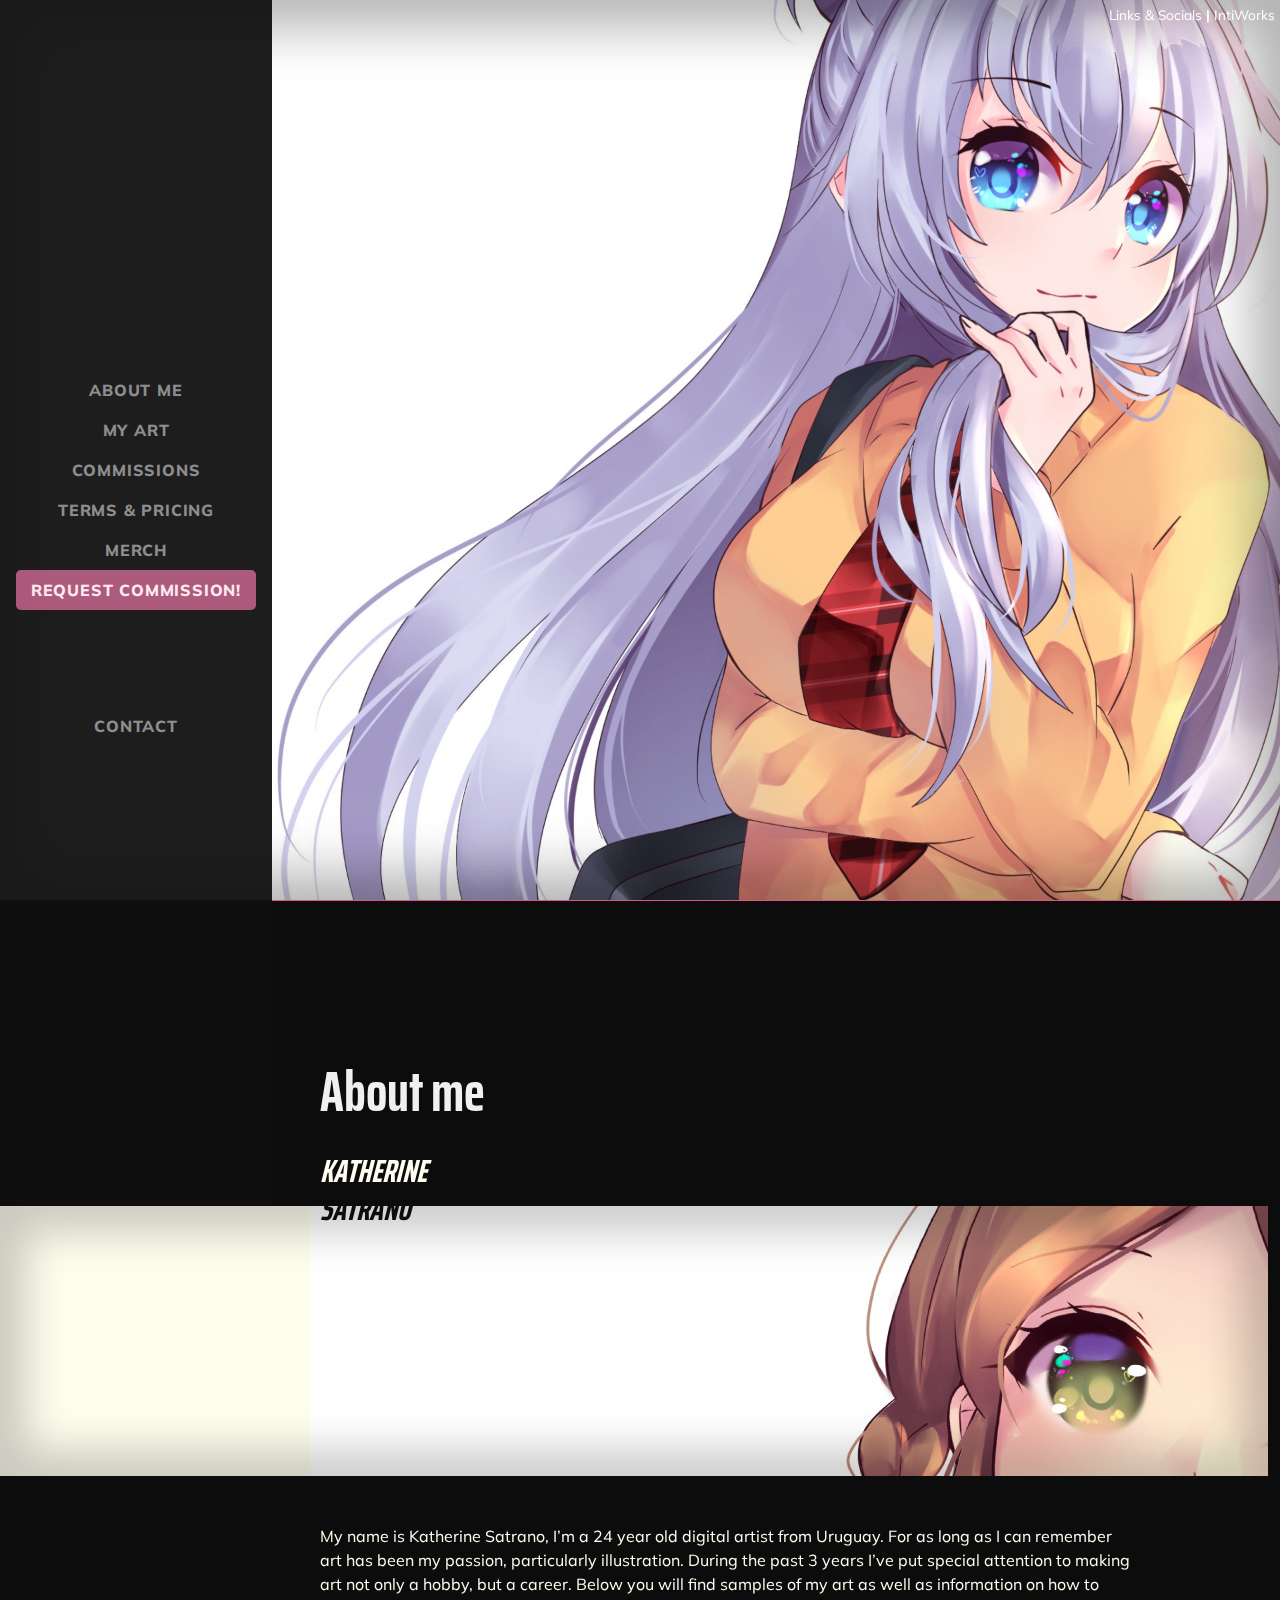
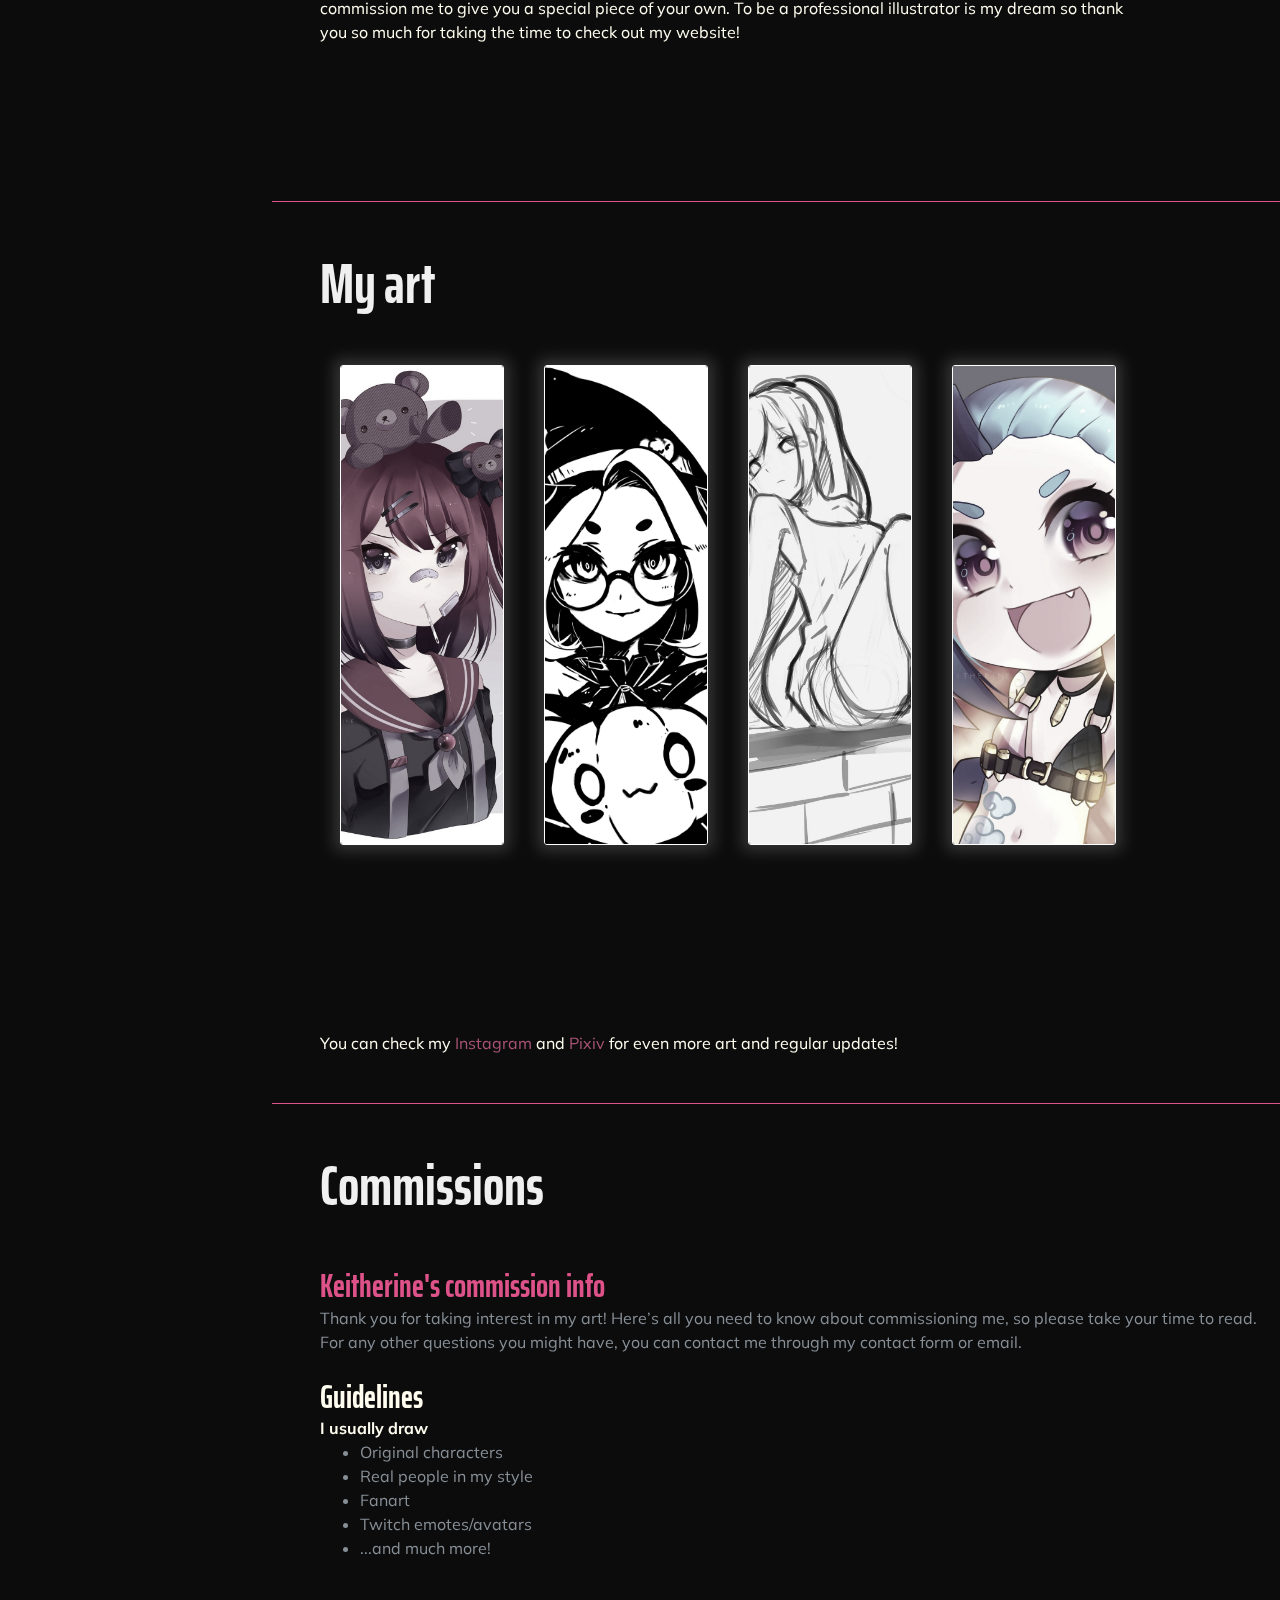
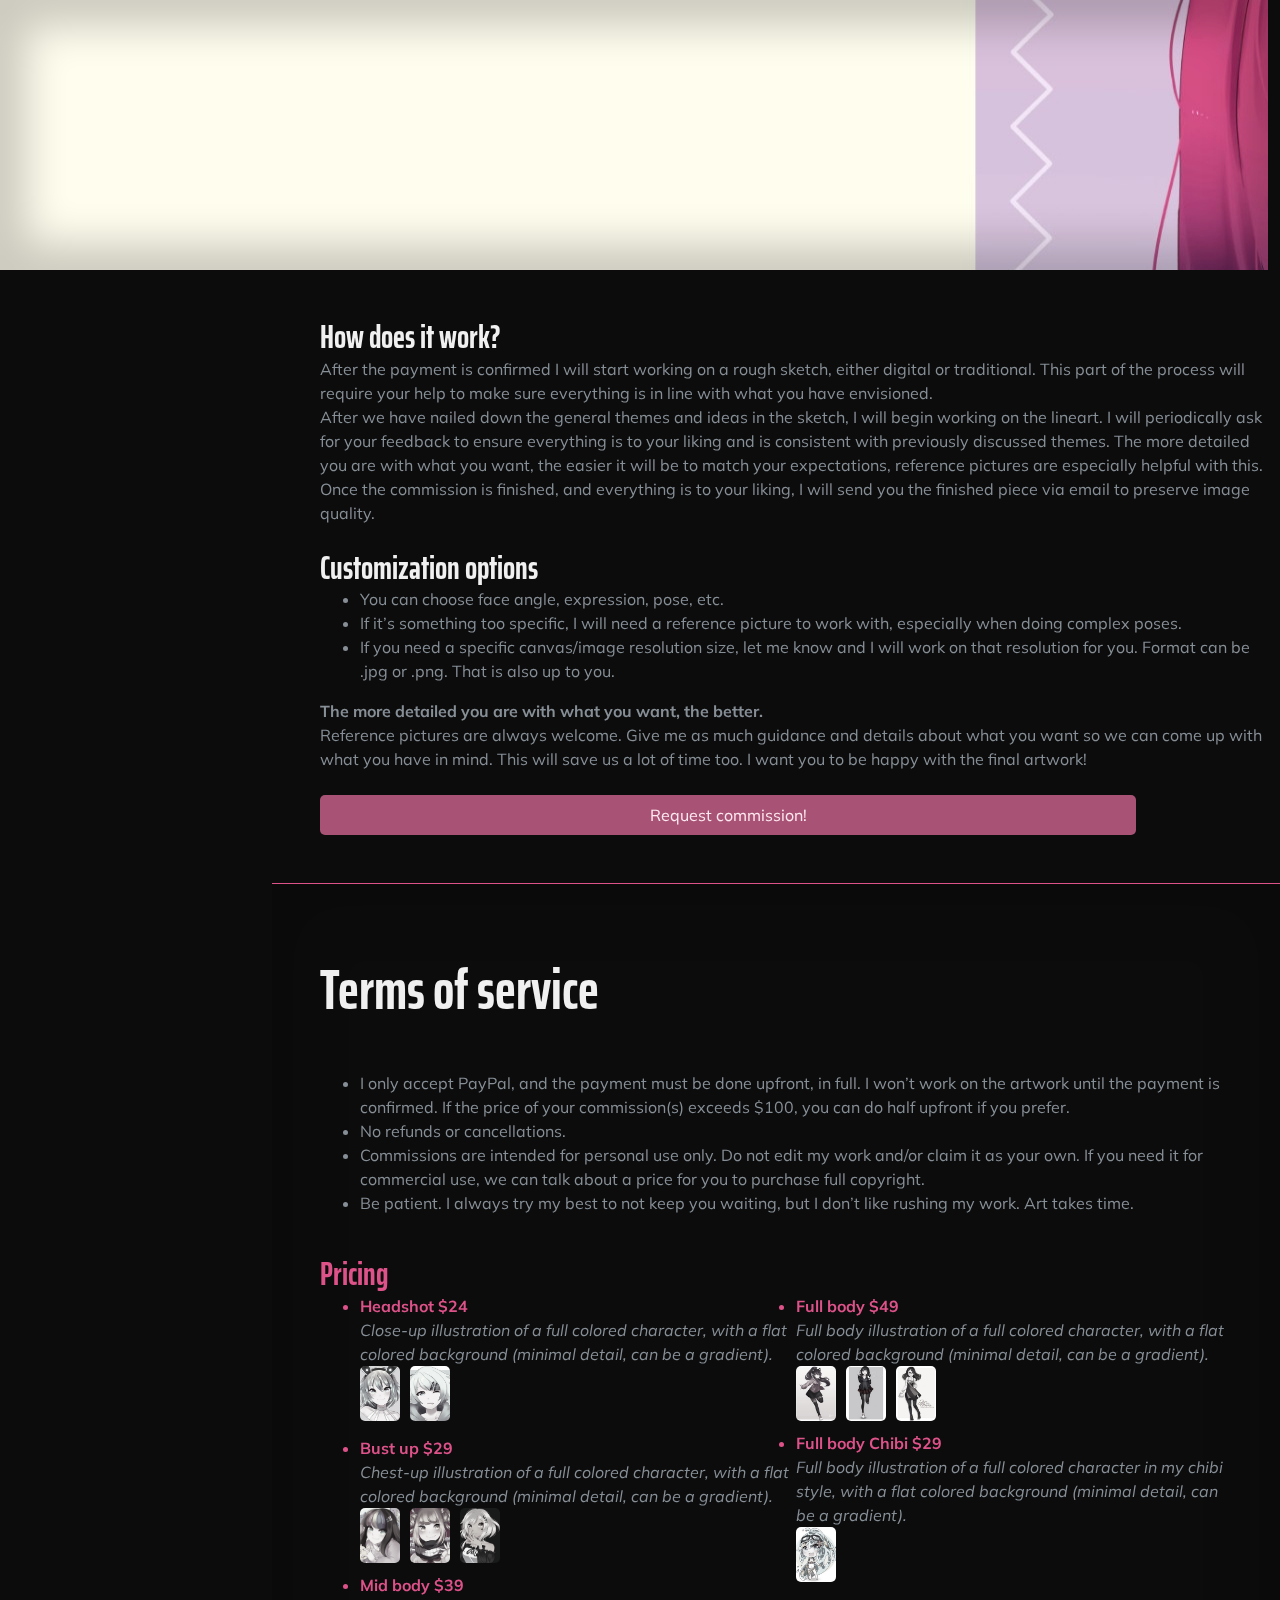
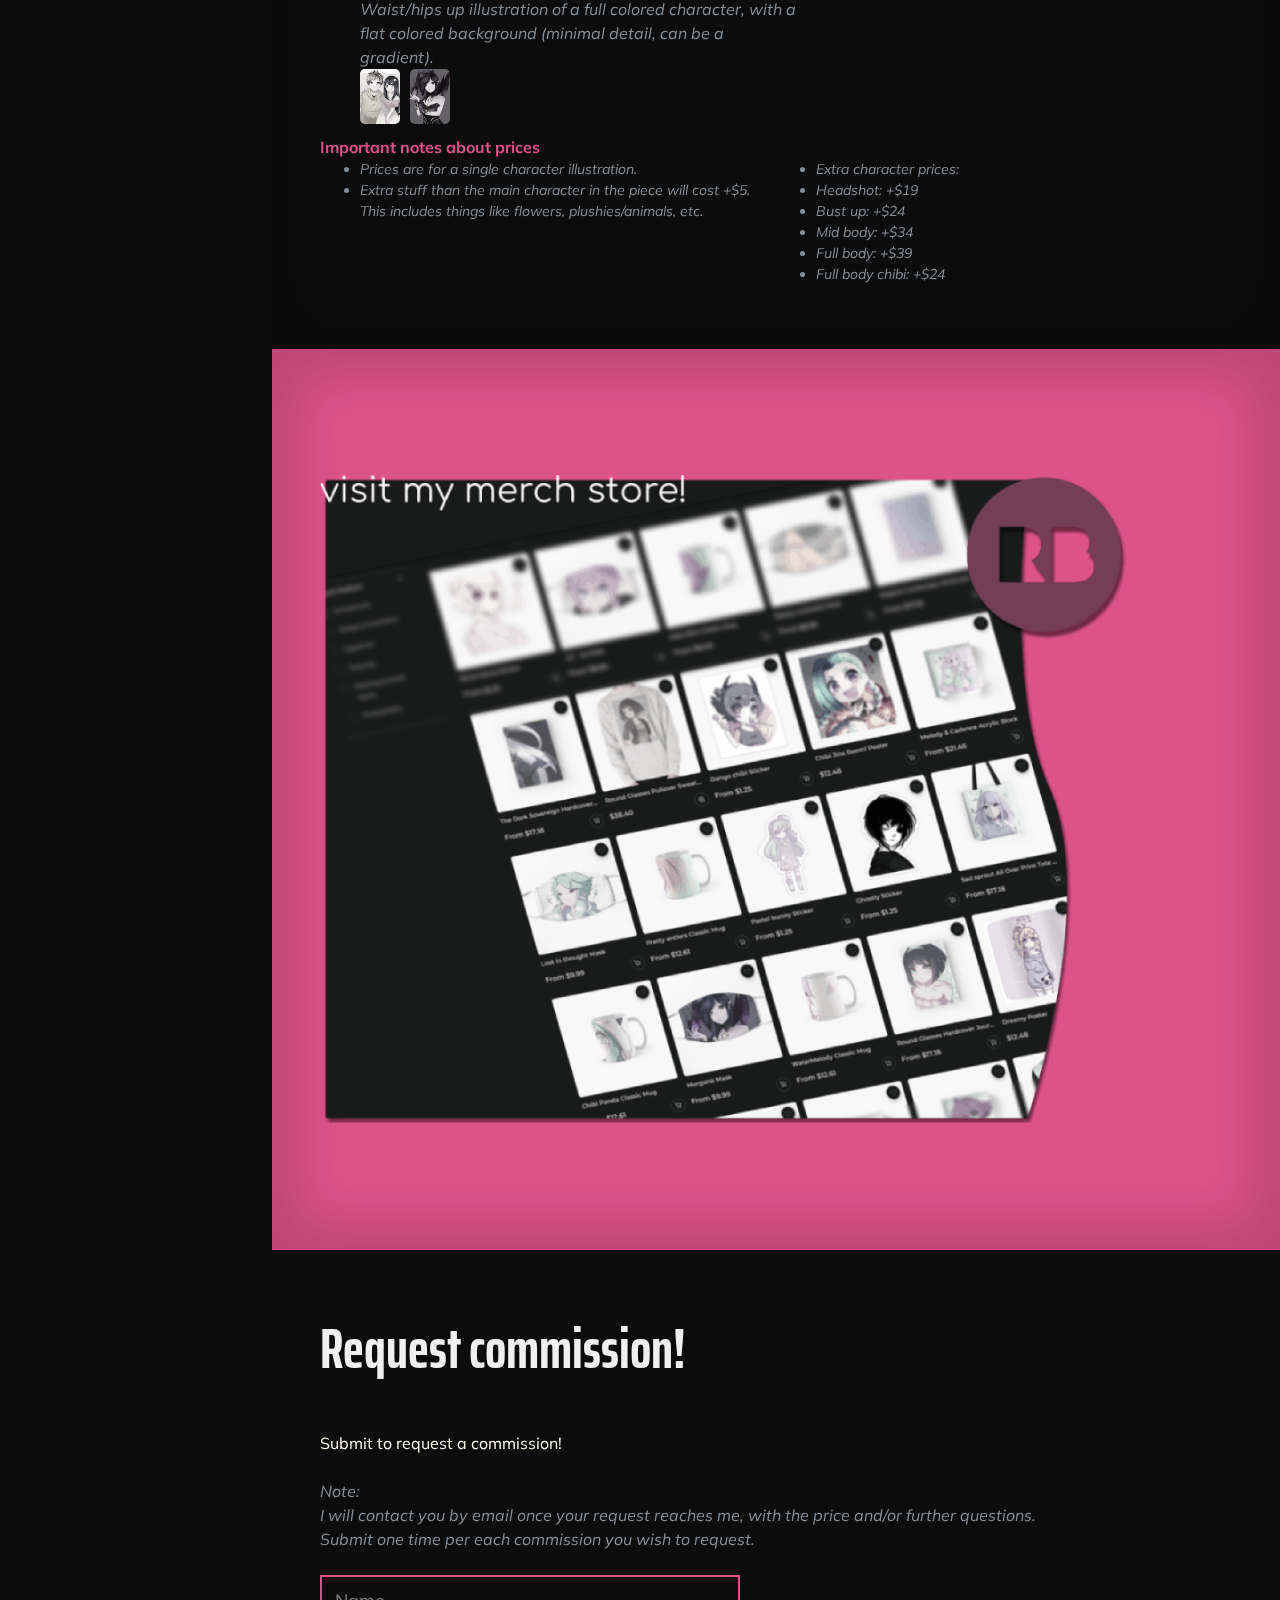
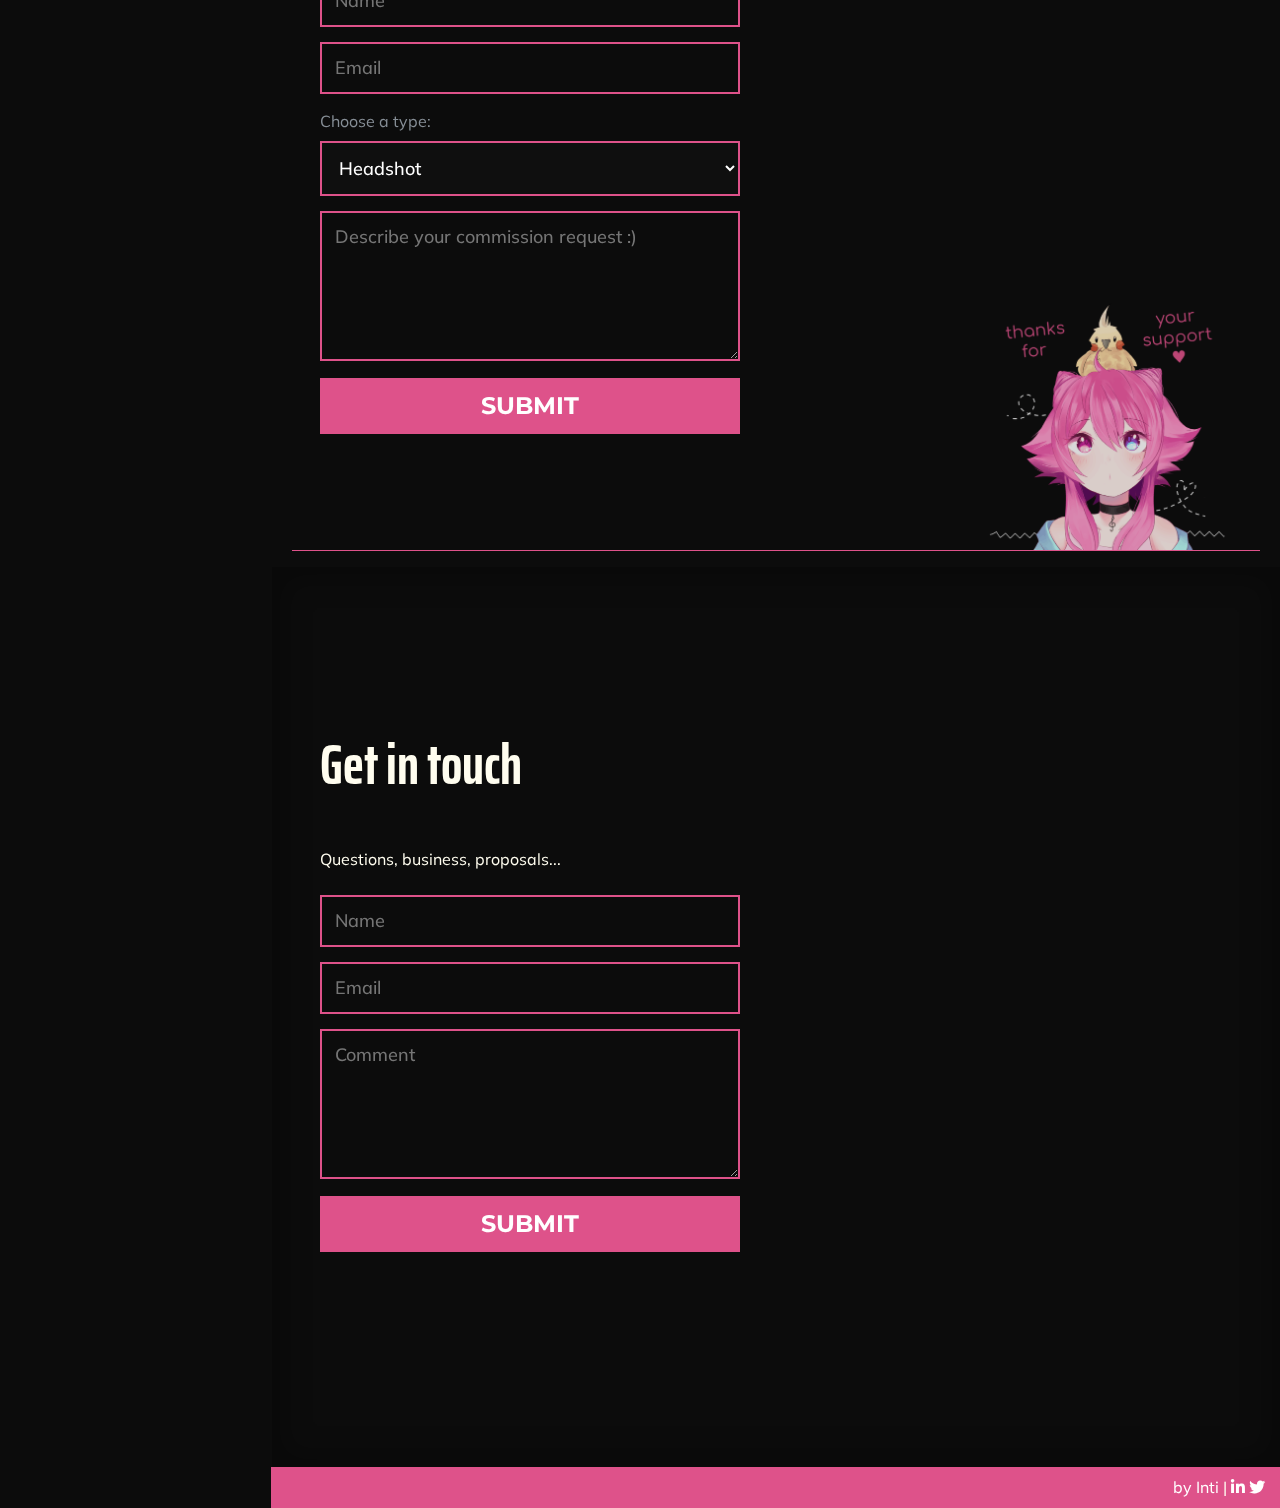
==== commit 96b8b0fe: "Google verification" ====
--- a/index.html
+++ b/index.html
@@ -157,6 +157,7 @@
 <head>
   <meta charset="utf-8">
   <meta name="viewport" content="width=device-width, initial-scale=1, shrink-to-fit=no">
+  <meta name="google-site-verification" content="PfkG4OFXot58hZS0ieMpL_Xv-aq-oCFW_Pr0oNJzyfE" />
   <meta name="description" content="">
   <meta name="author" content="">
 
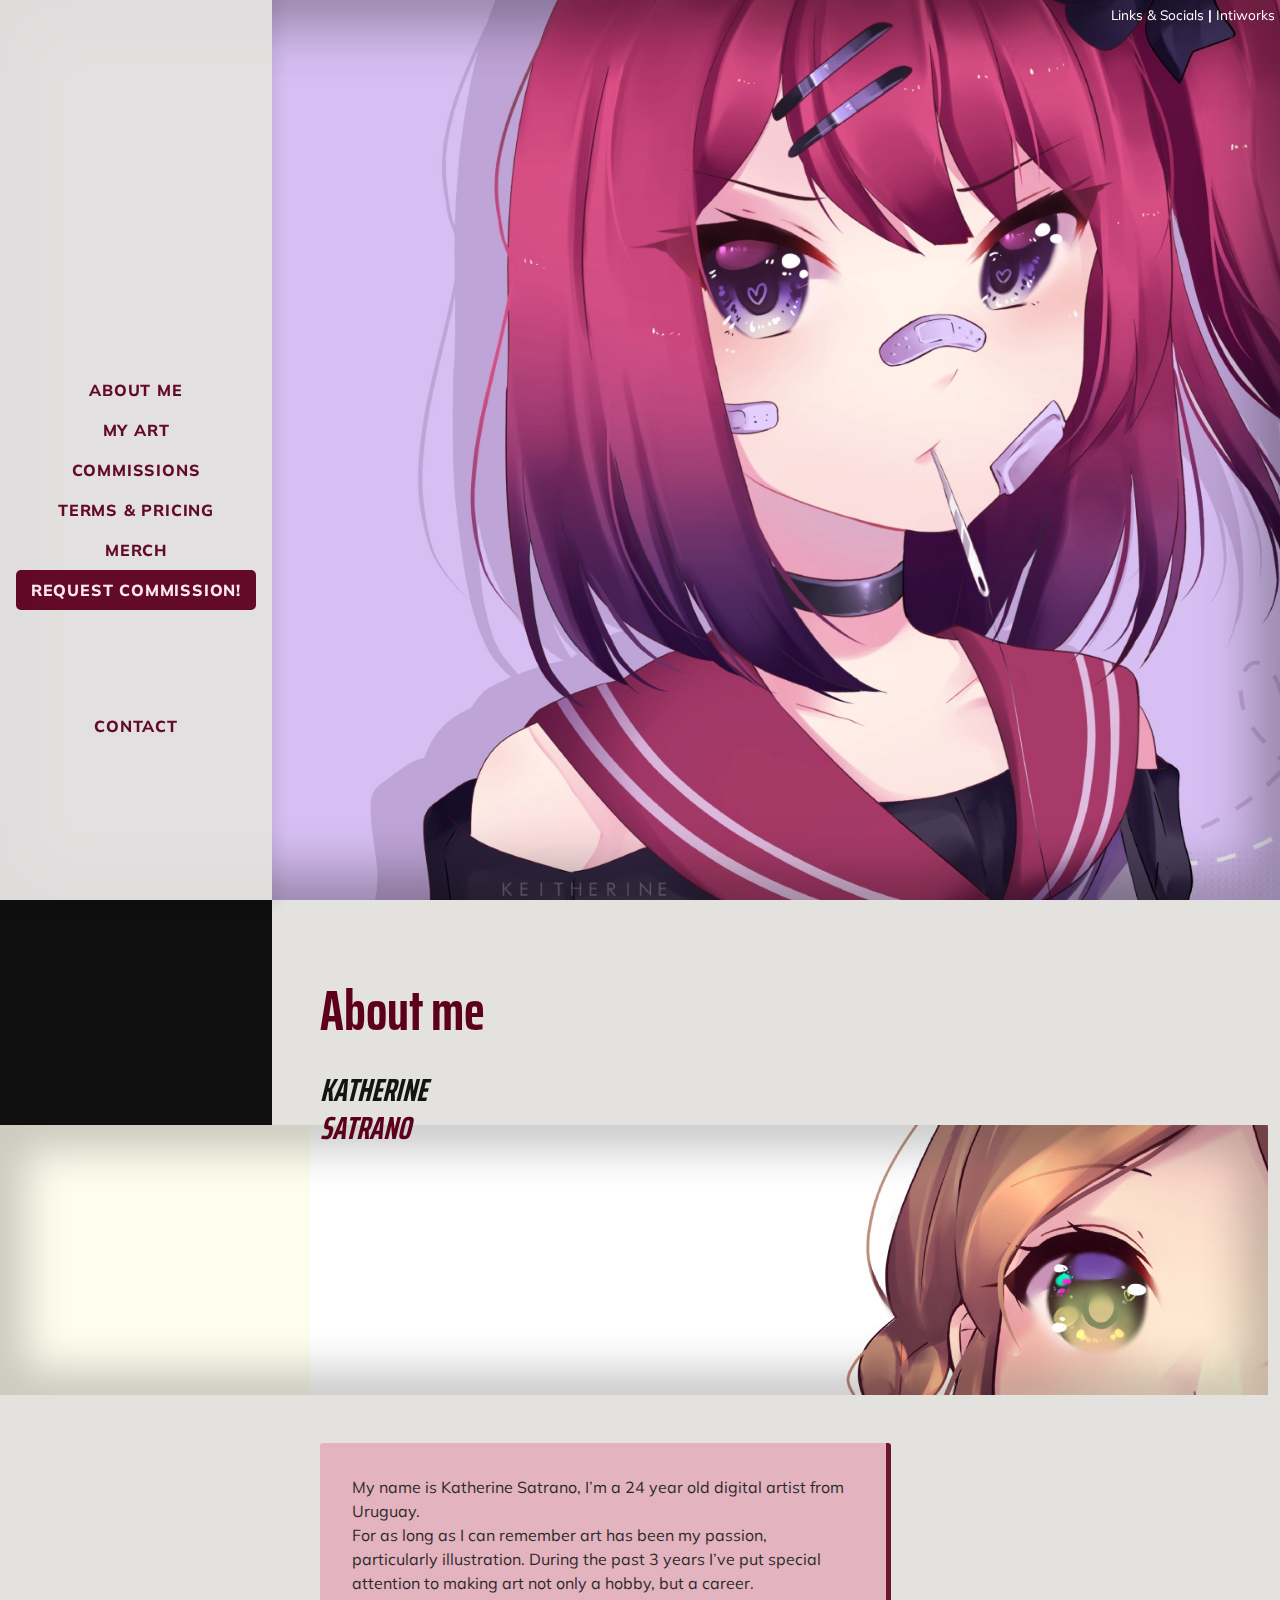
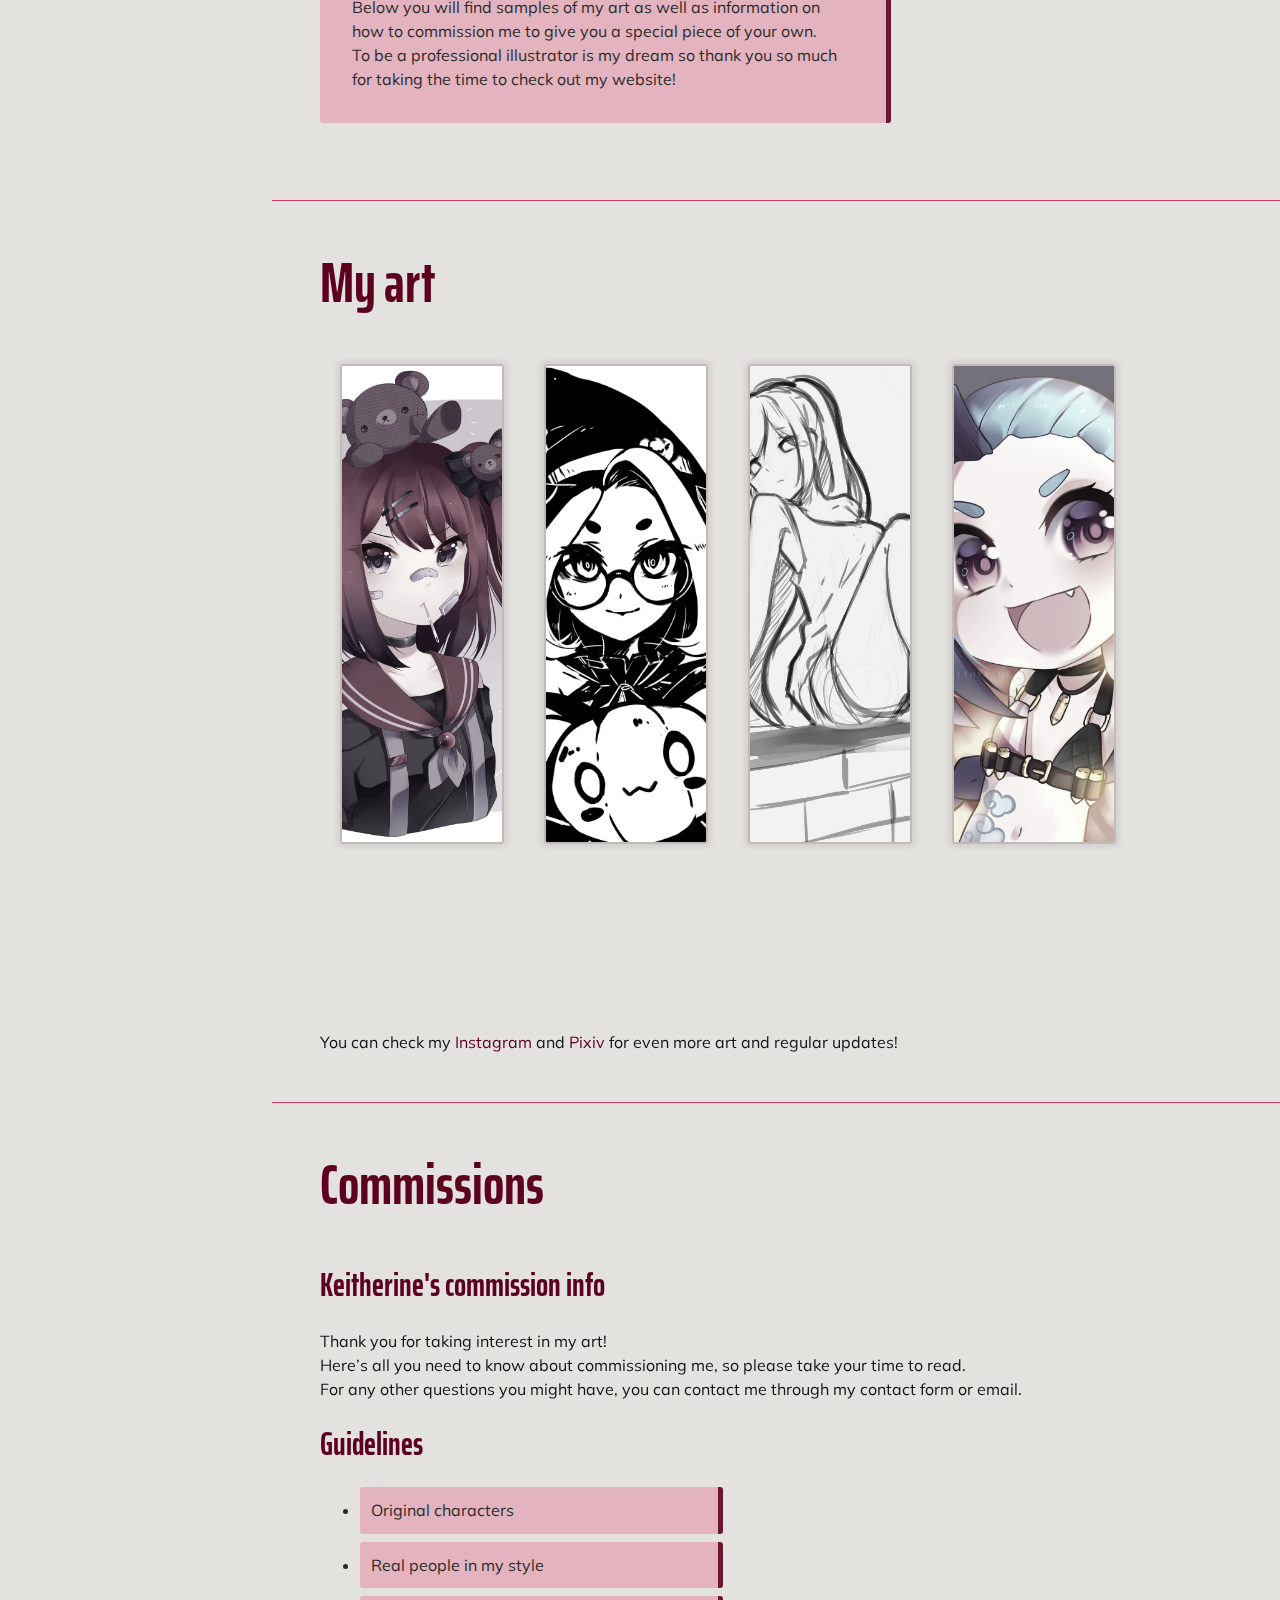
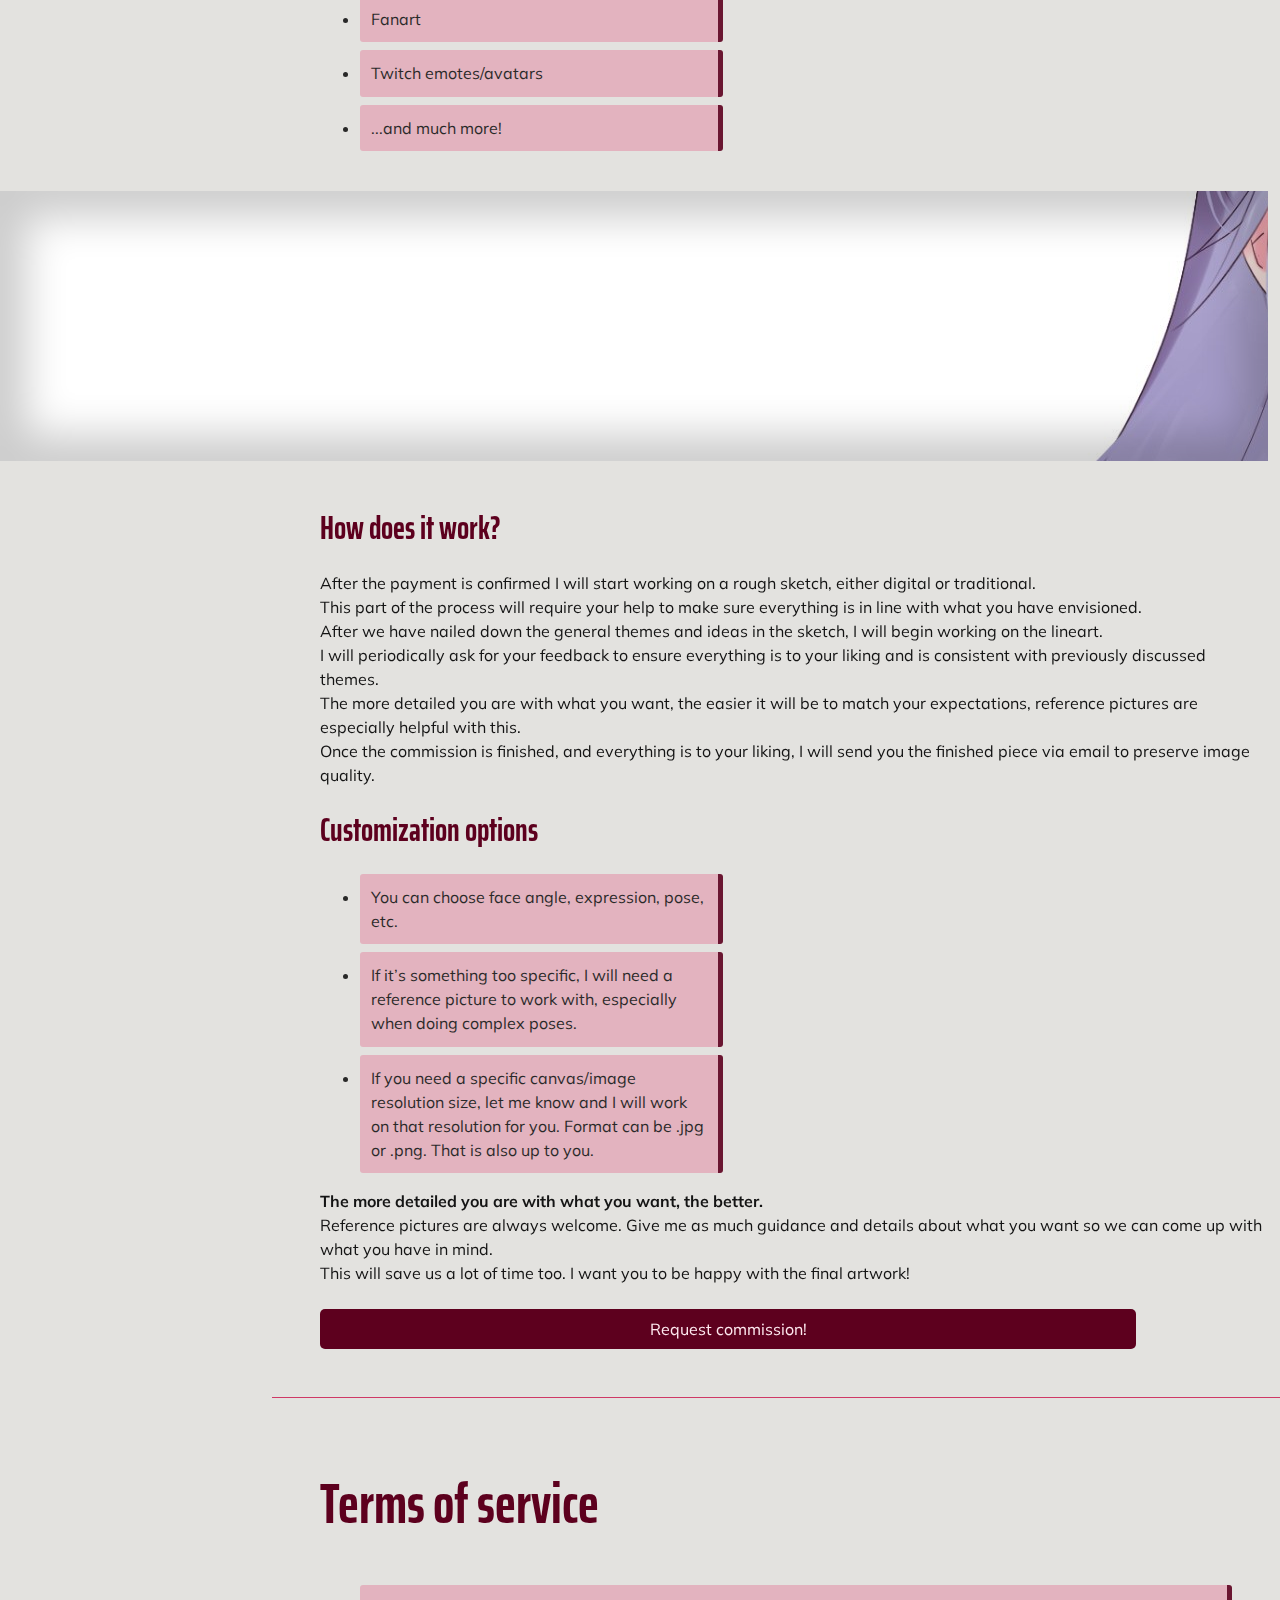
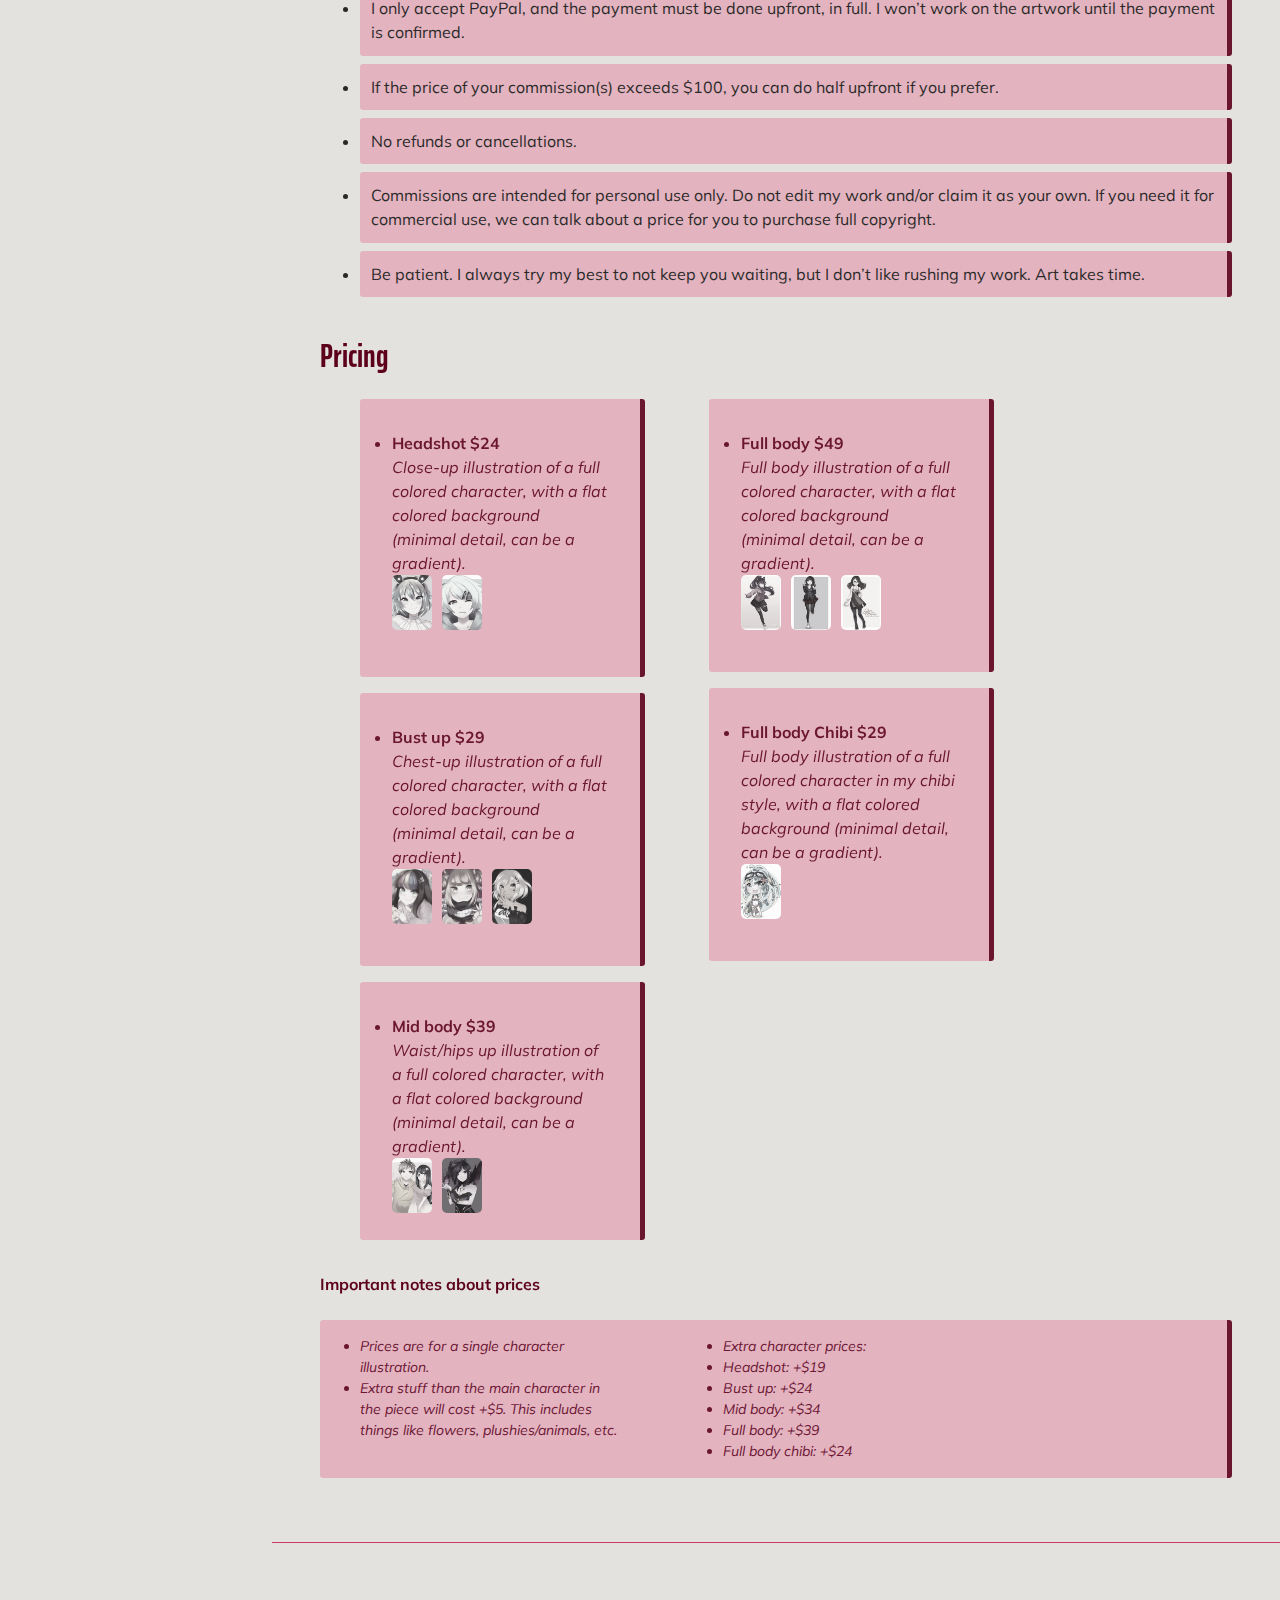
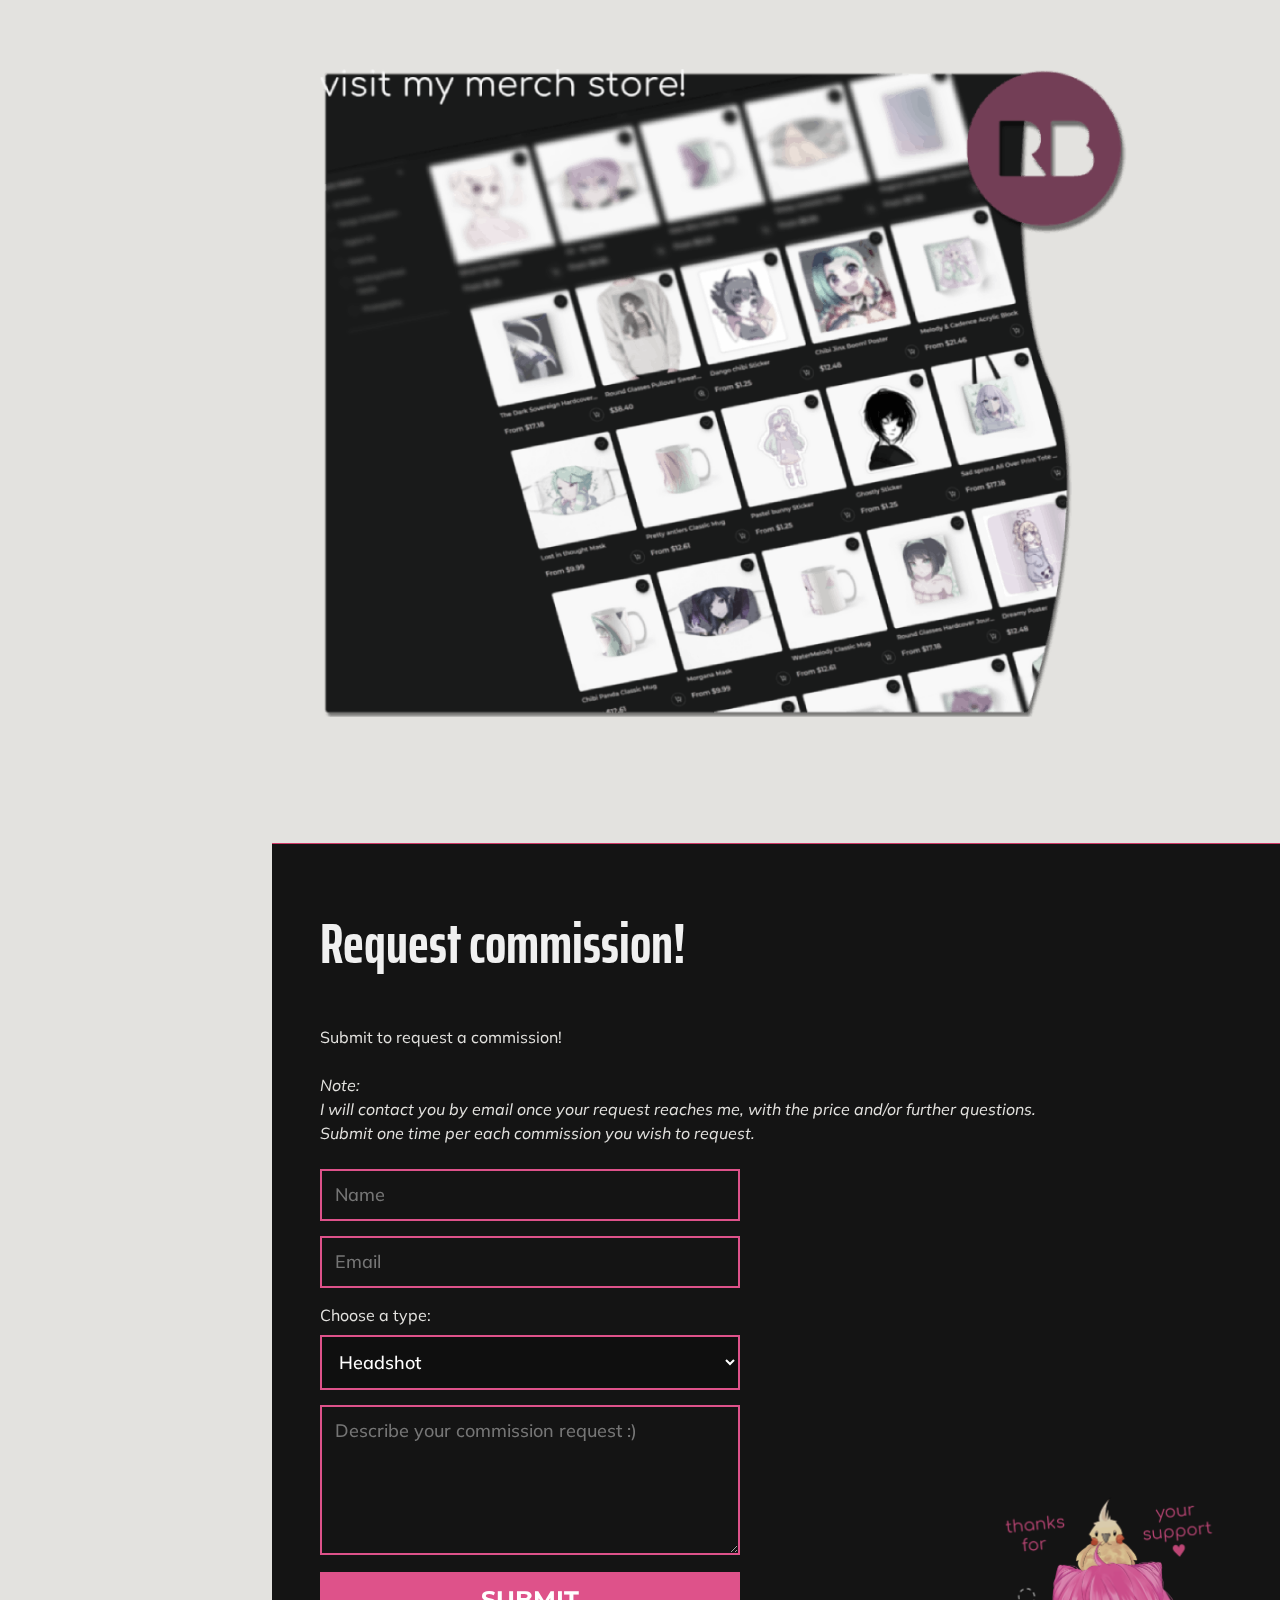
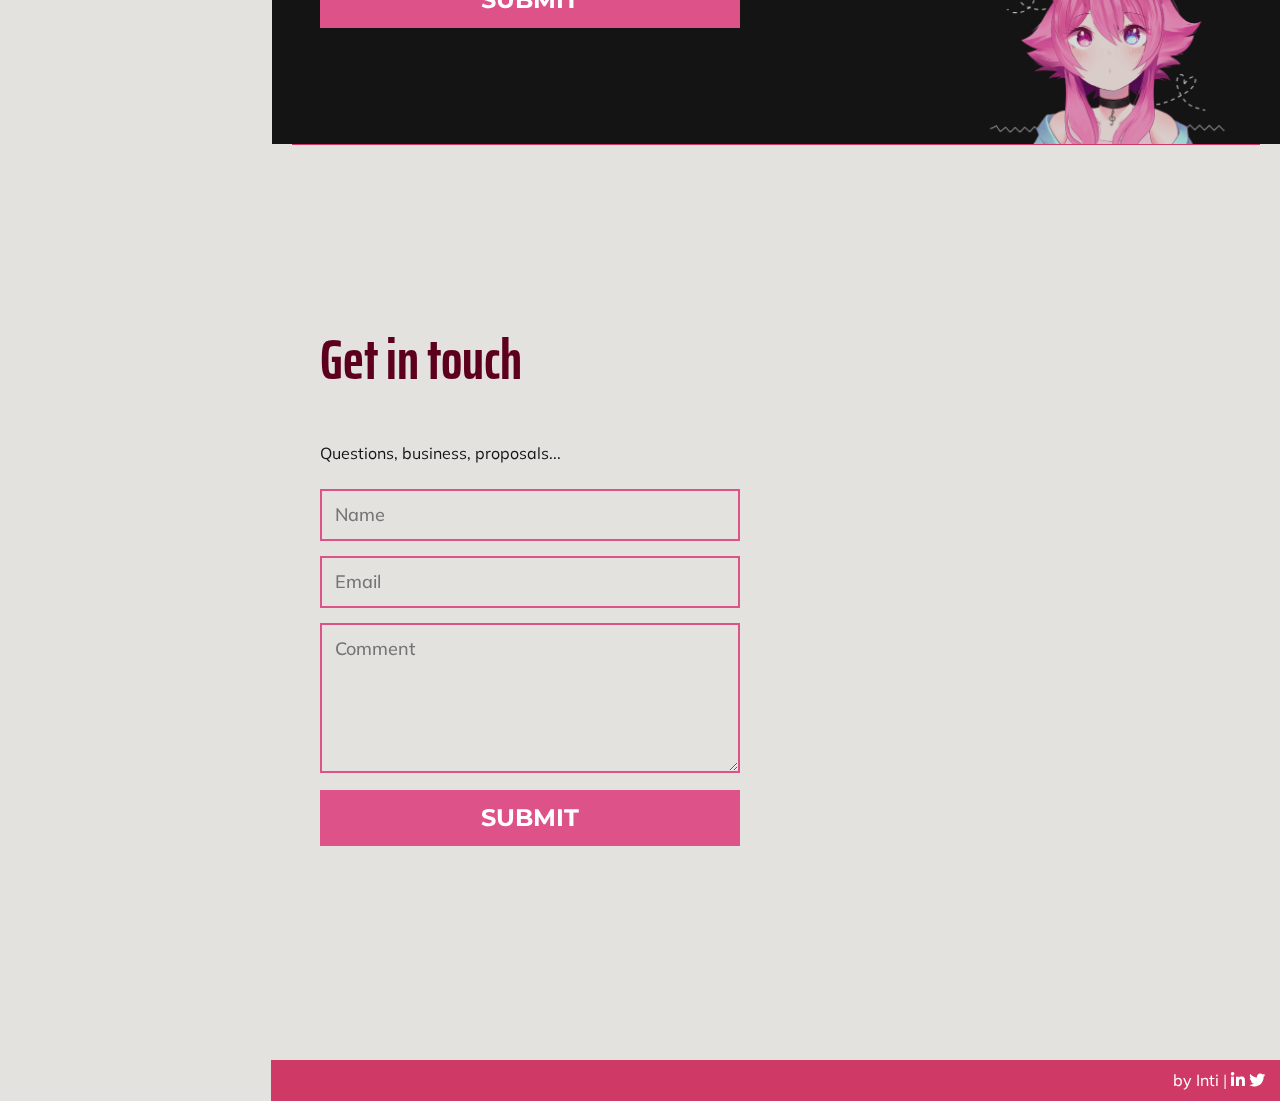
==== commit 28cf589d: "Changed everything" ====
--- a/index.html
+++ b/index.html
@@ -185,9 +185,9 @@
 
   <nav class="navbar navbar-expand-lg navbar-dark bg-primary fixed-top" id="sideNav">
     <a class="navbar-brand js-scroll-trigger" href="#page-top">
-      <span class="d-block d-lg-none">keitherine</span>
+      <span class="d-block d-lg-none color-a">Keitherine</span>
       <span class="d-none d-lg-block">
-        <img class="img-fluid img-profile rounded-circle mx-auto mb-2 fade-in" src="img/icon/icon_border.png" alt="">
+        <img class="img-fluid img-profile rounded-circle mx-auto mb-2 fade-in" src="img/icon/icon_border2.png" alt="">
       </span>
     </a>
     <button class="navbar-toggler" type="button" data-toggle="collapse" data-target="#navbarSupportedContent" aria-controls="navbarSupportedContent" aria-expanded="false" aria-label="Toggle navigation">
@@ -256,20 +256,23 @@
         </div><!-- end rect -->
       </div><!-- end w100 -->
     </section>
-    <hr class="m-0">
+    <!-- <hr class="m-0"> -->
     
   <section class="resume-section p-3 p-lg-5 d-flex align-items-center section-about" id="about">
       <div class="w-100">
-          <h2 class="lowercase-title">About me</h2>
+          <h2 class="lowercase-title color-a">About me</h2>
             <br><br><br>
-      		<h3 class="color-white quote-text">
-      		<i>Katherine<br> <span class="color-black">Satrano</span></i>
+      		<h3 class="color-black quote-text">
+      		<i>Katherine<br> <span class="color-a">Satrano</span></i>
       		</h3>
 			<div class="quote-img quote-img-1"></div>
-			<br><br>
-          	<span class="color-white">
-          	My name is Katherine Satrano, I’m a 24 year old digital artist from Uruguay. For as long as I can remember art has been my passion, particularly illustration. During the past 3 years I’ve put special attention to making art not only a hobby, but a career. Below you will find samples of my art as well as information on how to commission me to give you a special piece of your own. To be a professional illustrator is my dream so thank you so much for taking the time to check out my website!
-			</span>
+      <br><br>
+      <div class="my-name-is">
+        <span>
+          My name is Katherine Satrano, I’m a 24 year old digital artist from Uruguay.<br>
+          For as long as I can remember art has been my passion, particularly illustration. During the past 3 years I’ve put special attention to making art not only a hobby, but a career.<br>Below you will find samples of my art as well as information on how to commission me to give you a special piece of your own.<br> To be a professional illustrator is my dream so thank you so much for taking the time to check out my website!
+        </span>
+      </div>
 <!--           <img src="img/requestbg.png" alt="" class="bgimage fade-in"/> -->
       </div>
   </section>
@@ -277,8 +280,8 @@
   <hr class="m-0">
 
     <section class="resume-section p-3 p-lg-5 d-flex align-items-center section-proyectos" id="proyectos"> <!--justify-content-center-->
-      <div class="w-100">
-            <h2 class="mb-5 lowercase-title">My art</h2>
+      <div class="w-100 color-black">
+            <h2 class="mb-5 lowercase-title color-a">My art</h2>
             <div class="rect-tooltip">
                 <img src="img/modal1/2.jpg" onclick="openModal('1', '6');currentSlide(1)" class="project-rect" style="object-position: 50% 63%;">
                 <span class="tooltiptext">Kei style</span>
@@ -296,7 +299,7 @@
                 <span class="tooltiptext">Chibis</span>
             </div>
           <br><br><br><br><br><br><br>
-            <span class=""> You can check my <a href="https://www.instagram.com/keitherine_/"  target="_blank">Instagram</a> and <a href="https://www.pixiv.net/en/users/28727219"  target="_blank">Pixiv</a> for even more art and regular updates!</span>
+            <span class="color-black"> You can check my <a href="https://www.instagram.com/keitherine_/"  target="_blank">Instagram</a> and <a href="https://www.pixiv.net/en/users/28727219"  target="_blank">Pixiv</a> for even more art and regular updates!</span>
         </div>
         
     </section>
@@ -304,21 +307,21 @@
 
     <section class="resume-section p-3 p-lg-5 d-flex align-items-center section-commissions" id="commissions">
       <div class="w-100">
-        <h2 class="mb-5 lowercase-title">Commissions</h2>
+        <h2 class="mb-5 lowercase-title color-a">Commissions</h2>
 
         <div class="resume-item d-flex flex-column flex-md-row justify-content-between">
           <div class="resume-content">
-            <h3 class="mb-0 color-keitherine-pink lowercase-title">Keitherine's commission info</h3>
-            <div>Thank you for taking interest in my art! 
-              Here’s all you need to know about commissioning me, so please take your time to read.
+            <h3 class="mb-0 color-a lowercase-title">Keitherine's commission info</h3><br>
+            <div class="">Thank you for taking interest in my art! <br>
+              Here’s all you need to know about commissioning me, so please take your time to read.<br>
               
               For any other questions you might have, 
               you can contact me through my contact form or email.
             </div>
               <br>
-            <h3 class="mb-0 color-white lowercase-title">Guidelines</h3>
+            <h3 class="mb-0 lowercase-title color-a">Guidelines</h3>
             <b class="color-white">I usually draw</b>
-            <ul>
+            <ul class="guidelines">
             	<li>Original characters</li>
             	<li>Real people in my style</li>
             	<li>Fanart</li>
@@ -330,28 +333,28 @@
 			<div class="quote-img quote-img-2"></div>
 			<br><br>
             
-            <h3 class="mb-0 lowercase-title">How does it work?</h3>
+            <h3 class="mb-0 lowercase-title color-a">How does it work?</h3><br>
             After the payment is confirmed I will start working on a rough sketch,
-            either digital or traditional. This part of the process will require your help to make sure
+            either digital or traditional. <br>This part of the process will require your help to make sure
             everything is in line with what you have envisioned.
             <br>
-            After we have nailed down the general themes and ideas in the sketch, I will begin working on the lineart.
-            I will periodically ask for your feedback to ensure everything is to your liking and is consistent with previously discussed themes.
+            After we have nailed down the general themes and ideas in the sketch, I will begin working on the lineart.<br>
+            I will periodically ask for your feedback to ensure everything is to your liking and is consistent with previously discussed themes.<br>
             The more detailed you are with what you want, the easier it will be to match your expectations, reference pictures are especially
             helpful with this. 
             <br>
             Once the commission is finished, and everything is to your liking, I will send you the finished piece via email
             to preserve image quality.
             <br><br>
-            <h3 class="mb-0 lowercase-title">Customization options</h3>
-            <ul>
+            <h3 class="mb-0 lowercase-title color-a">Customization options</h3><br>
+            <ul class="guidelines">
               <li>You can choose face angle, expression, pose, etc.</li>
               <li>If it’s something too specific, I will need a reference picture to work with, especially when doing complex poses.</li>
               <li>If you need a specific canvas/image resolution size, let me know and I will work on that resolution for you. Format can be .jpg or .png. That is also up to you. </li>
             </ul> 
             <b>The more detailed you are with what you want, the better. </b>
             <br>
-            Reference pictures are always welcome. Give me as much guidance and details about what you want so we can come up with what you have in mind. This will save us a lot of time too. I want you to be happy with the final artwork! 
+            Reference pictures are always welcome. Give me as much guidance and details about what you want so we can come up with what you have in mind.<br> This will save us a lot of time too. I want you to be happy with the final artwork! 
           </div>
         </div>
         
@@ -374,88 +377,100 @@
       <div class="resume-item d-flex flex-column flex-md-row justify-content-between">
         <div class="resume-content">
           <br>
-          <h2 class="mb-5 lowercase-title">Terms of service</h2>
-          <ul>
-            <li>  I only accept PayPal, and the payment must be done upfront, in full. I won’t work on the artwork until the payment is confirmed. If the price of your commission(s) exceeds $100, you can do half upfront if you prefer.</li>
+          <h2 class="mb-5 lowercase-title color-a">Terms of service</h2>
+          <ul class="terms-of-service">
+            <li>  I only accept PayPal, and the payment must be done upfront, in full. I won’t work on the artwork until the payment is confirmed.</li>
+            <li>If the price of your commission(s) exceeds $100, you can do half upfront if you prefer.</li>
             <li>No refunds or cancellations.</li>
             <li> Commissions are intended for personal use only. Do not edit my work and/or claim it as your own. If you need it for commercial use, we can talk about a price for you to purchase full copyright.</li>
             <li>Be patient. I always try my best to not keep you waiting, but I don’t like rushing my work. Art takes time.</li>
           </ul> 
           <br>
-          <h3 class="mb-0 color-keitherine-pink lowercase-title">Pricing</h3>
+          <h3 class="mb-0 color-a lowercase-title">Pricing</h3>
+          <br>
           <ul>
             <div class="keitherine-row">
               <div class="keitherine-column">
 
-                <li class="color-keitherine-pink"><b>Headshot $24</b></li>
-                <i>Close-up illustration of a full colored character, with a flat colored background (minimal detail, can be a gradient).</i>
-                <div class="keitherine-tooltipimg">
-                  <img src="img/samples/headshot01.png" alt="" class="keitherine-sampleimg"/>
-                  <span><img src="img/samples/headshot01.png" alt="" /></span>
+                <div class="pricing-rect">
+                  <li class=""><b>Headshot $24</b></li>
+                  <i>Close-up illustration of a full colored character, with a flat colored background (minimal detail, can be a gradient).</i>
+                  <div class="keitherine-tooltipimg">
+                    <img src="img/samples/headshot01.png" alt="" class="keitherine-sampleimg"/>
+                    <span><img src="img/samples/headshot01.png" alt="" /></span>
+                  </div>
+                  <div class="keitherine-tooltipimg" style="left:50px; bottom: 65px; margin-bottom:-50px;">
+                    <img src="img/samples/headshot02.png" alt="" class="keitherine-sampleimg"/>
+                    <span><img src="img/samples/headshot02.png" alt="" /></span>
+                  </div>
+                 </div> <!--END PRICING RECT -->
+
+                 <div class="pricing-rect">
+                  <li class=""><b>Bust up $29</b></li>
+                  <i>Chest-up illustration of a full colored character, with a flat colored background (minimal detail, can be a gradient).</i>
+                  <div class="keitherine-tooltipimg">
+                    <img src="img/samples/bust01.png" alt="" class="keitherine-sampleimg"/>
+                    <span><img src="img/samples/bust01.png" alt="" /></span>
+                  </div>
+                  <div class="keitherine-tooltipimg"  style="left:50px; bottom: 65px; margin-bottom:-60px;">
+                    <img src="img/samples/bust02.png" alt="" class="keitherine-sampleimg"/>
+                    <span><img src="img/samples/bust02.png" alt="" /></span>
+                  </div>
+                  <div class="keitherine-tooltipimg"  style="left:100px; bottom: 60px; margin-bottom:-50px;">
+                    <img src="img/samples/bust03.png" alt="" class="keitherine-sampleimg"/>
+                    <span><img src="img/samples/bust03.png" alt="" /></span>
+                  </div>
+
+                </div> <!--END PRICING RECT -->
+                <div class="pricing-rect">
+                  <li class=""><b>Mid body $39</b></li>
+                  <i> Waist/hips up illustration of a full colored character, with a flat colored background (minimal detail, can be a gradient).</i>
+                  <div class="keitherine-tooltipimg" >
+                    <img src="img/samples/mid01.png" alt="" class="keitherine-sampleimg"/>
+                    <span class="follow-tooltip"><img src="img/samples/mid01.png" alt="" /></span>
+                  </div>
+
+                  <div class="keitherine-tooltipimg" style="left:50px; bottom: 65px; margin-bottom:-70px;" >
+                    <img src="img/samples/mid02.png" alt="" class="keitherine-sampleimg"/>
+                    <span class="follow-tooltip"><img src="img/samples/mid02.png" alt="" /></span>
+                  </div>
                 </div>
-                <div class="keitherine-tooltipimg" style="left:50px; bottom: 65px; margin-bottom:-50px;">
-                  <img src="img/samples/headshot02.png" alt="" class="keitherine-sampleimg"/>
-                  <span><img src="img/samples/headshot02.png" alt="" /></span>
-                </div>
-
-                <li class="color-keitherine-pink"><b>Bust up $29</b></li>
-                <i>Chest-up illustration of a full colored character, with a flat colored background (minimal detail, can be a gradient).</i>
-                <div class="keitherine-tooltipimg">
-                  <img src="img/samples/bust01.png" alt="" class="keitherine-sampleimg"/>
-                  <span><img src="img/samples/bust01.png" alt="" /></span>
-                </div>
-                <div class="keitherine-tooltipimg"  style="left:50px; bottom: 65px; margin-bottom:-60px;">
-                  <img src="img/samples/bust02.png" alt="" class="keitherine-sampleimg"/>
-                  <span><img src="img/samples/bust02.png" alt="" /></span>
-                </div>
-                <div class="keitherine-tooltipimg"  style="left:100px; bottom: 60px; margin-bottom:-50px;">
-                  <img src="img/samples/bust03.png" alt="" class="keitherine-sampleimg"/>
-                  <span><img src="img/samples/bust03.png" alt="" /></span>
-                </div>
-
-                <li class="color-keitherine-pink"><b>Mid body $39</b></li>
-                <i> Waist/hips up illustration of a full colored character, with a flat colored background (minimal detail, can be a gradient).</i>
-                <div class="keitherine-tooltipimg" >
-                  <img src="img/samples/mid01.png" alt="" class="keitherine-sampleimg"/>
-                  <span class="follow-tooltip"><img src="img/samples/mid01.png" alt="" /></span>
-                </div>
-
-                <div class="keitherine-tooltipimg" style="left:50px; bottom: 65px; margin-bottom:-70px;" >
-                  <img src="img/samples/mid02.png" alt="" class="keitherine-sampleimg"/>
-                  <span class="follow-tooltip"><img src="img/samples/mid02.png" alt="" /></span>
-                </div>
+              </div> <!--END PRICING RECT -->
+
+              <div class="keitherine-column">
+                <div class="pricing-rect">
+                  <li class=""><b>Full body $49</b></li>
+                  <i>Full body illustration of a full colored character, with a flat colored background (minimal detail, can be a gradient).</i>
+
+                  <div class="keitherine-tooltipimg">
+                    <img src="img/samples/full01.png" alt="" class="keitherine-sampleimg"/>
+                    <span><img src="img/samples/full01.png" alt="" /></span>
+                  </div>
+
+                  <div class="keitherine-tooltipimg" style="left:50px; bottom: 65px; margin-bottom:-60px;">
+                    <img src="img/samples/full02.png" alt="" class="keitherine-sampleimg"/>
+                    <span><img src="img/samples/full02.png" alt="" /></span>
+                  </div>
+
+                  <div class="keitherine-tooltipimg" style="left:100px; bottom:60px; margin-bottom:-50px;">
+                    <img src="img/samples/full03.png" alt="" class="keitherine-sampleimg"/>
+                    <span><img src="img/samples/full03.png" alt="" /></span>
+                  </div>
+                </div> <!--END PRICING RECT -->
+
+                <div class="pricing-rect">
+                  <li class=""><b>Full body Chibi $29</b></li>
+                  <i>Full body illustration of a full colored character in my chibi style, with a flat colored background (minimal detail, can be a gradient).</i>
+                  <div class="keitherine-tooltipimg">
+                    <img src="img/samples/chibi.png" alt="" class="keitherine-sampleimg"/>
+                    <span><img src="img/samples/chibi.png" alt="" /></span>
+                  </div>
+                </div> <!--END PRICING RECT --> 
               </div>
-
-              <div class="keitherine-column">
-                <li class="color-keitherine-pink"><b>Full body $49</b></li>
-                <i>Full body illustration of a full colored character, with a flat colored background (minimal detail, can be a gradient).</i>
-
-                <div class="keitherine-tooltipimg">
-                  <img src="img/samples/full01.png" alt="" class="keitherine-sampleimg"/>
-                  <span><img src="img/samples/full01.png" alt="" /></span>
-                </div>
-
-                <div class="keitherine-tooltipimg" style="left:50px; bottom: 65px; margin-bottom:-60px;">
-                  <img src="img/samples/full02.png" alt="" class="keitherine-sampleimg"/>
-                  <span><img src="img/samples/full02.png" alt="" /></span>
-                </div>
-
-                <div class="keitherine-tooltipimg" style="left:100px; bottom:60px; margin-bottom:-50px;">
-                  <img src="img/samples/full03.png" alt="" class="keitherine-sampleimg"/>
-                  <span><img src="img/samples/full03.png" alt="" /></span>
-                </div>
-
-                <li class="color-keitherine-pink"><b>Full body Chibi $29</b></li>
-                <i>Full body illustration of a full colored character in my chibi style, with a flat colored background (minimal detail, can be a gradient).</i>
-                <div class="keitherine-tooltipimg">
-                  <img src="img/samples/chibi.png" alt="" class="keitherine-sampleimg"/>
-                  <span><img src="img/samples/chibi.png" alt="" /></span>
-                </div>
-
-            </div>
           </ul> 
-          <div class="mobile-center"><span class="color-pink mobile-center"><b>Important notes about prices</b></span></div>
-          <div>
+
+          <div class="mobile-center"><span class="color-a mobile-center"><b>Important notes about prices</b></span></div> <br>
+          <div class="notes-prices">
             <div class="keitherine-row keitherine-smallerfont">
               <div class="keitherine-column">
                 <ul>
@@ -474,22 +489,21 @@
                 </ul>
               </div>
             </div>
-        </div>
+          </div>
       </div>
     </div>
-      <hr class="m-0">
+  </section>
+  <hr class="m-0">
+
+    <section class="resume-section p-3 p-lg-5 d-flex align-items-center section-merch" id="merch">
+      <a href="https://www.redbubble.com/people/Keitherine-art/shop?asc=u"  target="_blank"><img src="img/merch.png" alt="" class="merchimg"/></a>
+
     </section>
 
-    <section class="resume-section p-3 p-lg-5 d-flex align-items-center section-merch" id="merch">
-     
-      <a href="https://www.redbubble.com/people/Keitherine-art/shop?asc=u"  target="_blank"><img src="img/merch.png" alt="" class="merchimg"/></a>
-
-    </section>
-
     <hr class="m-0">
 
     <section class="resume-section p-3 p-lg-5 d-flex align-items-center section-request" id="request" style="margin-bottom:-250px;">
-      <div class="w-100">
+      <div class="w-100 color-white">
         <h2 class="mb-5 lowercase-title">Request commission!</h2>
         <div class="mobile-center"><span class="color-white mobile-center">Submit to request a commission!</span></div><br>
         <i>Note: <br>
@@ -522,9 +536,9 @@
 
     <section class="resume-section p-3 p-lg-5 d-flex align-items-center section-contact" id="contact">
       <div class="w-100">
-        <h2 class="mb-5 lowercase-title color-white">Get in touch</h2>
-        <div class="mobile-center"><span class="color-white">Questions, business, proposals...</span><br><br></div>
-        <form name="contact" method="POST" data-netlify="true">      
+        <h2 class="mb-5 lowercase-title color-a">Get in touch</h2>
+        <div class="mobile-center"><span class="color-black">Questions, business, proposals...</span><br><br></div>
+        <form name="contact" method="POST" data-netlify="true" class="color-black">      
 			  <input name="name" type="text" class="feedback-input" placeholder="Name" />   
 			  <input name="email" type="text" class="feedback-input" placeholder="Email" />
 			  <textarea name="text" class="feedback-input" placeholder="Comment"></textarea>
@@ -534,13 +548,13 @@
 
     </section>
 
-    <hr class="m-0">
+    <!-- <hr class="m-0"> -->
     
     <div class="keitherine-header" id="header">
 		<span class="keitherine-header-info">
 		<a class="color-white" href="https://linktr.ee/keitherine.art">Links & Socials</a>
 		 <b>|</b>
-		<a class="color-white" href="https://intiworks.com/">IntiWorks</a>
+		<a class="color-white" href="https://intiworks.com/">Intiworks</a>
 		</span>
 	</div>
     
--- a/css/resume.css
+++ b/css/resume.css
@@ -71,7 +71,7 @@
   height: 3.5rem;
   width: 3.5rem;
   background-color: rgb(255, 253, 238);
-  color: #de528a !important;
+  color: var(--palette-e) !important;
   border-radius: 100%;
   text-align: center;
   font-size: 1.5rem;
@@ -84,7 +84,7 @@
 }
 
 .social-icons a:hover {
-  background-color: #ffcbe0;
+  background-color: var(--palette-c);
 }
 
 .dev-icons {
@@ -92,7 +92,7 @@
 }
 
 .dev-icons .list-inline-item i:hover {
-  color: #a85375;
+  color: var(--palette-c);
 }
 
 #sideNav .navbar-nav .nav-item .nav-link {
@@ -108,7 +108,7 @@
 }
 
 #sideNav .navbar-toggler:focus {
-  outline-color: #d48a6e;
+  outline-color: var(--palette-c);
 }
 
 @media (min-width: 992px) {
@@ -205,22 +205,22 @@
 
 .bg-primary {
     /*background-color: #BD5D38 !important;*/
-    /*background-color: #de528a !important;*/
-    background-color: #111 !important;
+    /*background-color: var(--palette-e) !important;*/
+    background-color: var(--palette-a) !important;
 }
 
 .text-primary {
     /*color: #BD5D38 !important;*/
-   /* color: #de528a !important;*/
-   color: #de528a !important; 
+   /* color: var(--palette-e) !important;*/
+   color: var(--palette-e) !important; 
 }
 
 a {
-  color: #a85375;
+  color: var(--palette-c);
 }
 
 a:hover, a:focus, a:active {
-  color: #a85375;
+  color: var(--palette-c);
 }
 
 .pinkline{
@@ -228,7 +228,7 @@
   clear:both;
   display:block;
   width: 96%;               
-  background-color:#de528a;
+  background-color:var(--palette-e);
   height: 1px;
 }
 
@@ -257,10 +257,10 @@
         visibility: hidden;
         height: 16vh;
         width: 20%;
-        /*background-color: #de528a;*/
+        /*background-color: var(--palette-e);*/
         border-style: solid;
         border-width: 0px 0px 0px 5px;
-        border-color: #de528a;
+        border-color: var(--palette-e);
         color: white;
         padding: 3px;
         border-radius: 1px;
@@ -301,10 +301,10 @@
         width: 8vw;
         margin-left: -3.1rem;
 	    	margin-top: 25px;
-        background-color: #de528a;
+        background-color: var(--palette-e);
         border-style: solid;
         border-width: 0px 0px 0px 0px;
-        border-color: #de528a;
+        border-color: var(--palette-e);
         color: white;
         padding: 3px;
         padding-top:0;
@@ -333,14 +333,14 @@
 .hovericon {
     border-radius: 0 !important;
     border: 0px !important;
-    border-color: #de528a !important;
+    border-color: var(--palette-e) !important;
     transition: .5s;
 }
 
 .hovericon:hover {
         border-radius: 50% !important;
         border: 5px !important;
-        border-color: #de528a !important;
+        border-color: var(--palette-e) !important;
     }
 
 .fade-in {
@@ -372,7 +372,7 @@
     height: 3px;
     position: fixed;
     border-radius: 3px;
-    background-color: #de528a;
+    background-color: var(--palette-e);
     -webkit-animation-duration: 1s; /* Safari 4.0 - 8.0 */
     -webkit-animation-delay: 0s; /* Safari 4.0 - 8.0 */
     animation-duration: 2s;
@@ -431,13 +431,13 @@
 @keyframes lineright {
     0% {
         transform: translate(-500px,-500px) rotate(45deg);
-        background-color: #de528a;
+        background-color: var(--palette-e);
         opacity:0;
     }
 
     50% {
         transform: translate(0px,0px) rotate(45deg);
-        background-color: #de528a;
+        background-color: var(--palette-e);
         opacity: 1;
     }
 
@@ -446,25 +446,25 @@
     }
 
     75% {
-        background-color: #de528a;
+        background-color: var(--palette-e);
     }
 
     100% {
         transform: translate(0px,0px) rotate(45deg);
-        background-color: #de528a;
+        background-color: var(--palette-e);
         opacity: 1;
     }
 }
 @keyframes lineleft{
     0% {
         transform: translate(500px,500px) rotate(-45deg);
-        background-color: #de528a;
+        background-color: var(--palette-e);
         opacity: 0;
     }
 
     50% {
         transform: translate(0px,0px) rotate(-45deg);
-        background-color: #de528a;
+        background-color: var(--palette-e);
         opacity: 1;
     }
 
@@ -473,12 +473,12 @@
     }
 
     75% {
-        background-color: #de528a;
+        background-color: var(--palette-e);
     }
 
     100% {
         transform: translate(0px,0px) rotate(-45deg);
-        background-color: #de528a;
+        background-color: var(--palette-e);
         opacity: 1;
     }
 }
--- a/css/keitherine.css
+++ b/css/keitherine.css
@@ -1,23 +1,50 @@
 :root {
     --keitherine-blue:#0069A6;
     --keitherine-blue-light:#06c;
-    --keitherine-white:rgb(255, 253, 239);
-	--keitherine-black:rgb(12, 12, 12);
-	--keitherine-pink: #de528a;
+    /* --keitherine-white:rgb(255, 253, 239); */
+    --keitherine-white:#E3E2DF;
+	  --keitherine-black:rgb(20,20,20);
+    --keitherine-pink: #cf3966;
+  
+  --palette-a:#5D001E;
+  --palette-b:#E3E2DF;
+  --palette-c:#E3AFBC;
+  --palette-d:#9A1750;
+  --palette-e:#cf3966;
 }
 
 body{
-	background-color: var(--keitherine-black) !important;
+  color: var(--keitherine-black);
+	background-color: var(--keitherine-white) !important;
 	overflow-x: hidden !important;
 }
-
+#sideNav{
+  background-color: var(--keitherine-white) !important;
+  box-shadow: 0pt 0pt 10pt 5pt rgb(0, 0, 0, 0.075);
+}
 hr{
-	color: var(--keitherine-pink);
-  border-color: var(--keitherine-pink) !important;
+	color: var(--palette-e);
+  border-color: var(--palette-e) !important;
+}
+
+.color-a{
+	color: var(--palette-a);
+}
+.color-b{
+	color: var(--palette-b);
+}
+.color-c{
+	color: var(--palette-c);
+}
+.color-d{
+	color: var(--palette-d);
+}
+.color-e{
+	color: var(--palette-e);
 }
 
 .color-pink{
-	color: var(--keitherine-pink);
+	color: var(--palette-e);
 }
 
 .color-black{
@@ -25,7 +52,7 @@
 }
 
 .color-white{
-	color: var(--keitherine-white);	
+	color: var(--palette-b);	
 }
 
 .w-100-home{
@@ -69,7 +96,7 @@
 /* 	outline: 800px solid rgba(0, 44, 70, 0.15) !important; */
   /* outline: 800px solid rgba(0, 0, 0, 0.1); */
   outline-offset: -800px;
-	background-image: url("../img/bg1.jpg");
+	background-image: url("../img/bg2.jpg");
 	background-position-x: 70%;
 	background-position-y: 20%;
 	top: 0;
@@ -94,36 +121,40 @@
 }
 
 .section-about{
-	background-color: var(--keitherine-black) !important;
+	background-color: var(--keitherine-white) !important;
 	box-shadow: unset !important;
 	outline: unset !important;
 /* 	box-shadow: inset 0 0 20pt 10pt rgb(0, 0, 0, 0.15) !important; */
 }
 
 .section-proyectos{
-  color: var(--keitherine-white) !important;
-  background-color: var(--keitherine-black) !important;
+  color: var(--keitherine-black) !important;
+  background-color: var(--keitherine-white) !important;
   box-shadow: unset !important;
+}
+
+.section-proyectos a{
+	color: var(--palette-a);
 }
 
 .section-commissions{
 /* 	background-image: url("../img/modal2/1.jpg"); */
-    background-color: var(--keitherine-black) !important;
+    background-color: var(--keitherine-white) !important;
 	/* box-shadow: inset 0 0 40pt 20pt rgb(0, 0, 0, 0.15) !important; */
 }
 .section-terms{
 /* 	background-image: url("https://picsum.photos/1280/720"); */
-    background-color: var(--keitherine-black) !important;
-	box-shadow: inset 0 0 40pt 20pt rgb(0, 0, 0, 0.15) !important;
+    background-color: var(--keitherine-white) !important;
+	/* box-shadow: inset 0 0 40pt 20pt rgb(0, 0, 0, 0.15) !important; */
 }
 .section-merch{
 /* 	background-image: url("../img/modal2/3.jpg"); */
-    background-color: var(--keitherine-pink) !important;
-	box-shadow: inset 0 0 40pt 20pt rgb(0, 0, 0, 0.15) !important;
+    background-color: var(--keitherine-white) !important;
+	/* box-shadow: inset 0 0 40pt 20pt rgb(0, 0, 0, 0.15) !important; */
 }
 .section-instagram{
 	background-image: url("https://picsum.photos/1280/720");
-    background-color: var(--keitherine-white) !important;
+    background-color: var(--palette-b) !important;
 	box-shadow: inset 0 0 40pt 20pt rgb(0, 0, 0, 0.15) !important;
 }
 .section-request{
@@ -133,9 +164,9 @@
 /* 	box-shadow: inset 0 0 40pt 20pt rgb(0, 0, 0, 0.15) !important; */
 }
 .section-contact{
-	/* background-image: url("../img/modal4/5b.jpg"); */
-    background-color: var(--keitherine-black) !important;
-	box-shadow: inset 0 0 20pt 10pt rgb(0, 0, 0, 0.25) !important;
+	background-image: url("../img/bg3.jpg");
+    background-color: var(--keitherine-white) !important;
+	box-shadow: inset 0 0 40 20pt rgb(0, 0, 0, 0.75) !important;
 }
 
 /*--------------------END RESUME SECTIONS--------------------*/
@@ -153,18 +184,18 @@
 }
 
 .request-commission{
-    background-color:#a85375 !important;
+    background-color:var(--palette-a) !important;
     border-radius: 5px !important;
     color:rgb(255, 233, 240) !important;
     transition:0.4s;
 }
 .request-commission:hover{
-  background-color:#cf2e6f !important;
+  background-color:var(--palette-c) !important;
   border-radius: 15px !important;
   color:white !important;
 }
 .color-keitherine-pink {
-  color: var(--keitherine-pink);
+  color: var(--palette-e);
 }
 
 .color-keitherine-blue{
@@ -172,7 +203,7 @@
 }
 
 .color-keitherine-pink-dark {
-  color: #a85375;
+  color: var(--palette-d);
 }
 
 .color-keitherine-blue-dark{
@@ -191,6 +222,7 @@
 }
 
 .merchimg{
+  display:block;
   width: 90%;
   height: auto;
   filter: hue-rotate(-30deg) grayscale(70%);
@@ -211,8 +243,8 @@
 	box-shadow: inset 0 0 30pt 20pt rgb(0, 0, 0, 0.20) !important;
 }
 .quote-img-2{
-	background-image: url("../img/bg2.jpg") !important;
-	background-position-y:41%;
+	background-image: url("../img/bg1.jpg") !important;
+	background-position-y:20%;
 }
 
 .quote-img-3{
@@ -232,8 +264,8 @@
 	left: 0;
 	width: 100%;
 	height: 40px;
-	outline: 1px solid var(--keitherine-pink);
-	background-color: var(--keitherine-pink);
+	outline: 1px solid var(--palette-e);
+	background-color: var(--palette-e);
 }
 
 .keitherine-footer a{
@@ -242,7 +274,7 @@
 }
 
 .footer-info{
-	color: var(--keitherine-white);
+	color: var(--palette-b);
 	float: right;
 	margin-right:15px;
 	padding-top:7px;
@@ -265,7 +297,8 @@
 
 .keitherine-column{
   float: left;
-  width: 50%;
+  width: 40%;
+  padding-right: 4rem;
 }
 
 .keitherine-row:after {
@@ -357,6 +390,7 @@
 }
 
 #sideNav .navbar-nav .nav-item .nav-link {
+  color: var(--palette-a);
   font-weight: 800;
   letter-spacing: 0.05rem;
   text-transform: uppercase;
@@ -443,13 +477,23 @@
 		opacity: 0;
 		transition: 0.3s;
   }
+  .nav-link:hover{
+    background-color: var(--palette-c);
+    border-radius: 2px;
+  }
+  .active{
+    background-color: var(--palette-e);
+    border-radius: 2px;
+    color: var(--keitherine-white) !important;
+  }
   .home-rect{
-    background: linear-gradient(270deg, rgba(255,106,234, 0.55) 0%, rgba(240,72,123,0.7) 100%);
+    /* background: linear-gradient(270deg, rgba(255,106,234, 0.55) 0%, rgba(240,72,123,0.7) 100%); */
+    background: linear-gradient(270deg, var(--palette-d) 0%, var(--palette-e) 100%);
     box-shadow: 0pt 0pt 15pt 2pt rgb(0, 0, 0, 0.25);
     padding: 1rem;
     max-width: 33rem;
     border-radius: 5px;
-    color: var(--keitherine-white);
+    color: var(--palette-b);
   }
 	.w-100{
 		padding-right: 6rem;
@@ -463,7 +507,49 @@
 	.quote-img{
 		margin-left:-20rem; /*17 navbar + 3 margin */
   }
-
+  .my-name-is{
+    background-color: var(--palette-c);
+    border-radius: 3px;
+    opacity: 0.9;
+    border-right: 5px solid var(--palette-a);
+    max-width: 70%;
+    padding: 2rem;
+  }
+  .guidelines li{
+    background-color: var(--palette-c);
+    padding: .7rem;
+    margin-bottom: .5rem;
+    border-radius: 3px;
+    opacity: 0.9;
+    border-right: 5px solid var(--palette-a);
+    max-width: 40%;
+  }
+  .terms-of-service li{
+    background-color: var(--palette-c);
+    padding: .7rem;
+    margin-bottom: .5rem;
+    border-radius: 3px;
+    opacity: 0.9;
+    border-right: 5px solid var(--palette-a);
+  }
+  .pricing-rect{
+    background-color: var(--palette-c);
+    color: var(--palette-a);
+    padding: 2rem;
+    margin-bottom: 1rem;
+    border-radius: 3px;
+    opacity: 0.9;
+    border-right: 5px solid var(--palette-a);
+  }
+  .notes-prices{
+    background-color: var(--palette-c);
+    color: var(--palette-a);
+    padding-top: 1rem;
+    margin-bottom: 1rem;
+    border-radius: 3px;
+    opacity: 0.9;
+    border-right: 5px solid var(--palette-a);
+  }
   .rect-tooltip {
     width: 25% !important;
     height: 30rem;
@@ -475,8 +561,8 @@
     margin-left: 10%;
     height: 100% !important;
     transition: 0.3s;
-    box-shadow: 0pt 0pt 10pt 5pt rgb(255, 255, 255, 0.15);
-    border-color: white;
+    box-shadow: 0pt 0pt 4pt 3pt rgb(0, 0, 0, 0.07);
+    border: 2px solid var(--palette-c);
   }
   .project-rect:hover{
     transform: scale(1.1);	
@@ -489,7 +575,7 @@
     background-color: transparent !important;
     margin-left: 1.3rem;
     margin-top: 1rem;
-    color: var(--keitherine-white) !important;
+    color: var(--palette-a) !important;
 	}
 }
 @media (min-width: 420px) and (max-width: 768px){
@@ -524,14 +610,20 @@
   }
   .home-rect{
     /* background-color: rgba(222,82,138, 0.8); */
-    background: linear-gradient(270deg, rgba(228,106,255,0.5) 0%, rgba(240,72,123,0.7) 100%);
+    background: linear-gradient(270deg, var(--palette-d) 0%, var(--palette-e) 100%);
     box-shadow: 0pt 0pt 15pt 2pt rgb(0, 0, 0, 0.25);
     padding: 1rem;
     border-radius: 1px;
-    color: var(--keitherine-white);
+    color: var(--palette-b);
+    width: 90%;
+    margin-left: 5%;
+    max-height: 80vh;
+  }
+  .navbar-toggler {
+    border-color: var(--palette-a) !important;
   }
     .bg-primary {
-        background-color: var(--keitherine-pink) !important;
+        background-color: var(--palette-e) !important;
     }
     .keitherine-header{
 	    top: unset;
@@ -545,6 +637,51 @@
     .footer-info{
 		padding-top:9px;
   }
+
+  .my-name-is{
+    background-color: var(--palette-c);
+    border-radius: 3px;
+    opacity: 0.9;
+    border-right: 5px solid var(--palette-a);
+
+    padding: 2rem;
+  }
+  .guidelines li{
+    background-color: var(--palette-c);
+    padding: .7rem;
+    margin-bottom: .5rem;
+    border-radius: 3px;
+    opacity: 0.9;
+    border-right: 5px solid var(--palette-a);
+
+  }
+  .terms-of-service li{
+    background-color: var(--palette-c);
+    padding: .7rem;
+    margin-bottom: .5rem;
+    border-radius: 3px;
+    opacity: 0.9;
+    border-right: 5px solid var(--palette-a);
+  }
+  .pricing-rect{
+    background-color: var(--palette-c);
+    color: var(--palette-a);
+    padding: 1.6rem;
+    margin-bottom: 1rem;
+    border-radius: 3px;
+    opacity: 0.9;
+    border-right: 5px solid var(--palette-a);
+  }
+  .notes-prices{
+    background-color: var(--palette-c);
+    color: var(--palette-a);
+    padding-top: 1rem;
+    margin-bottom: 1rem;
+    border-radius: 3px;
+    opacity: 0.9;
+    border-right: 5px solid var(--palette-a);
+  }
+
 	.section-keitherine{
 		margin-bottom: -55px;
 	}
@@ -571,10 +708,14 @@
     margin-top: -4.5vh;
   }
 	.quote-img{
-		margin-left:-4rem !important;
+		margin-left:-2rem !important;
   }
   .quote-img-1{
 		background-position-x: 61%;
+  }
+  .quote-img-2{
+    background-position-y:17%;
+    background-position-x:85%;
   }
 	.by-inti {
 	  opacity:0.9;
@@ -642,6 +783,7 @@
       width: 20%;
       opacity: 1;
       transition: opacity 0.5s;
+      color: var(--palette-a) !important;
     }
     .rect-tooltip:hover .tooltiptext {
        visibility: visible;
